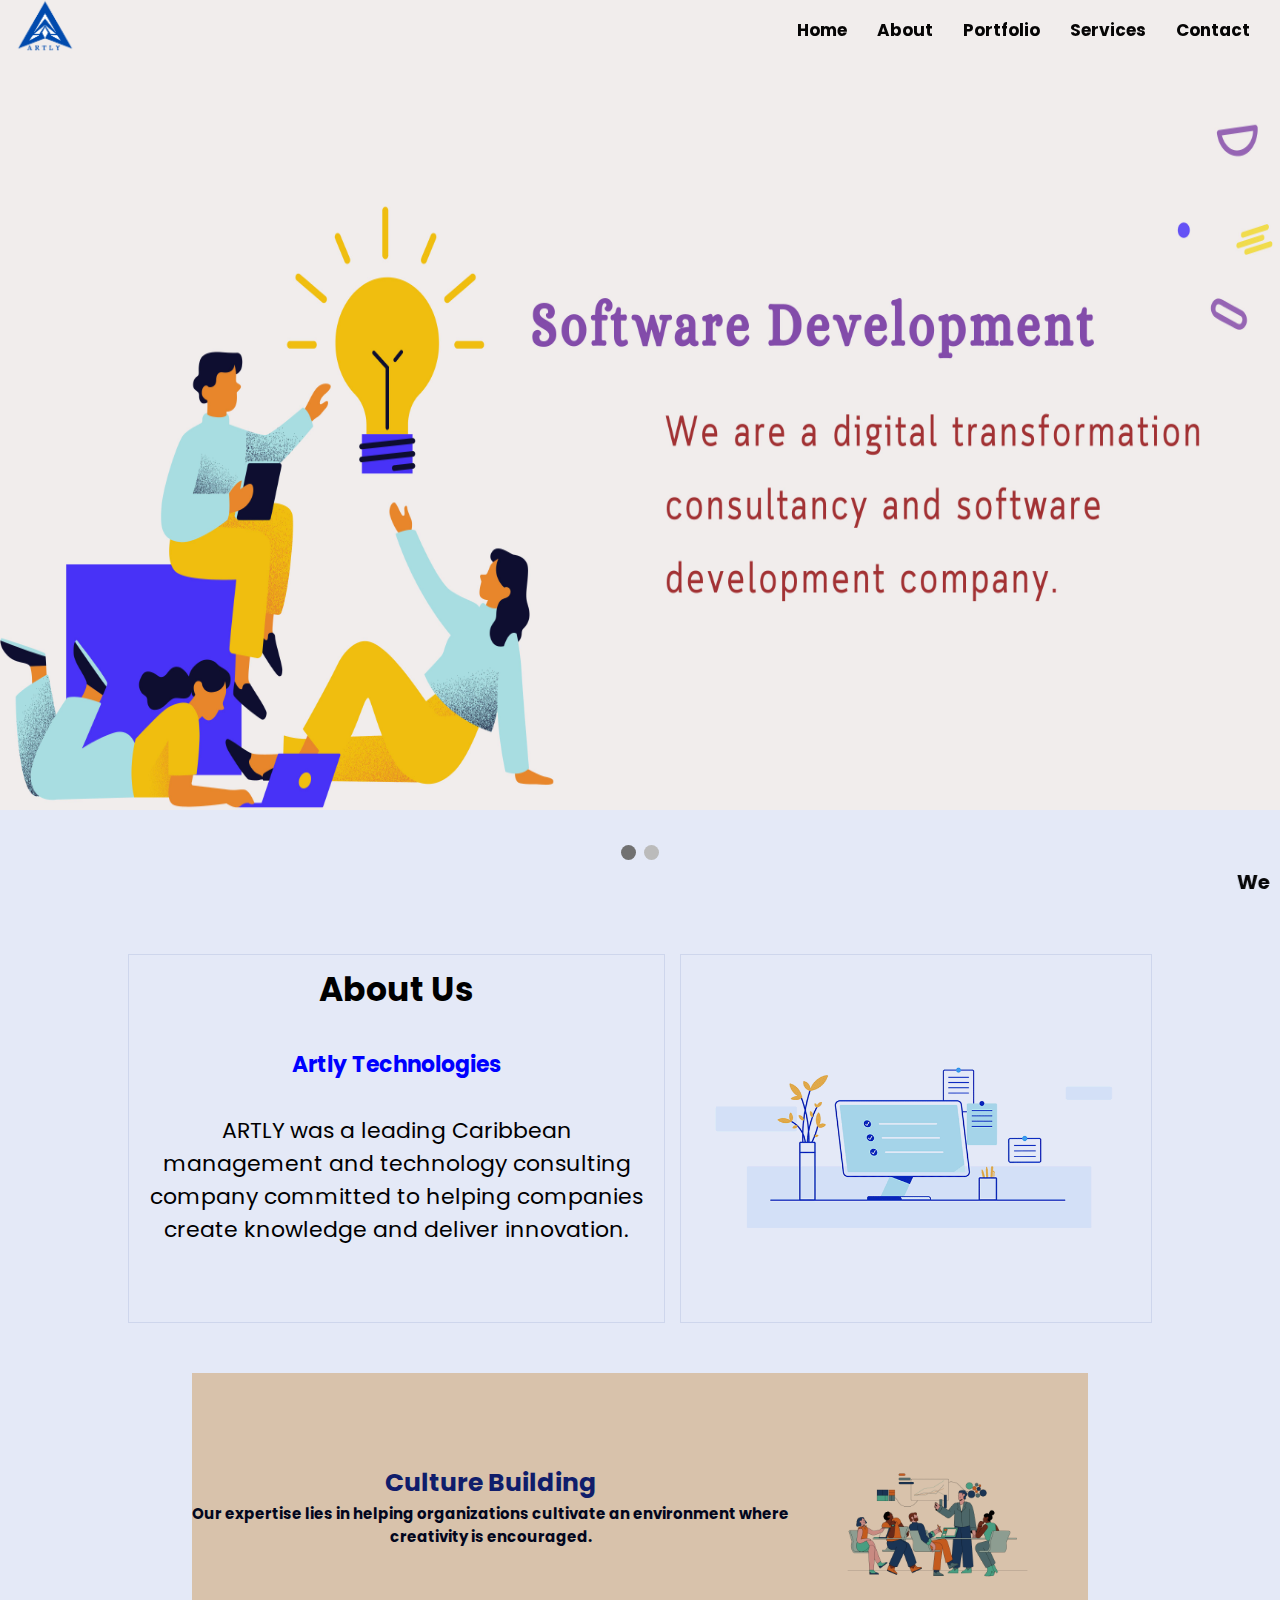
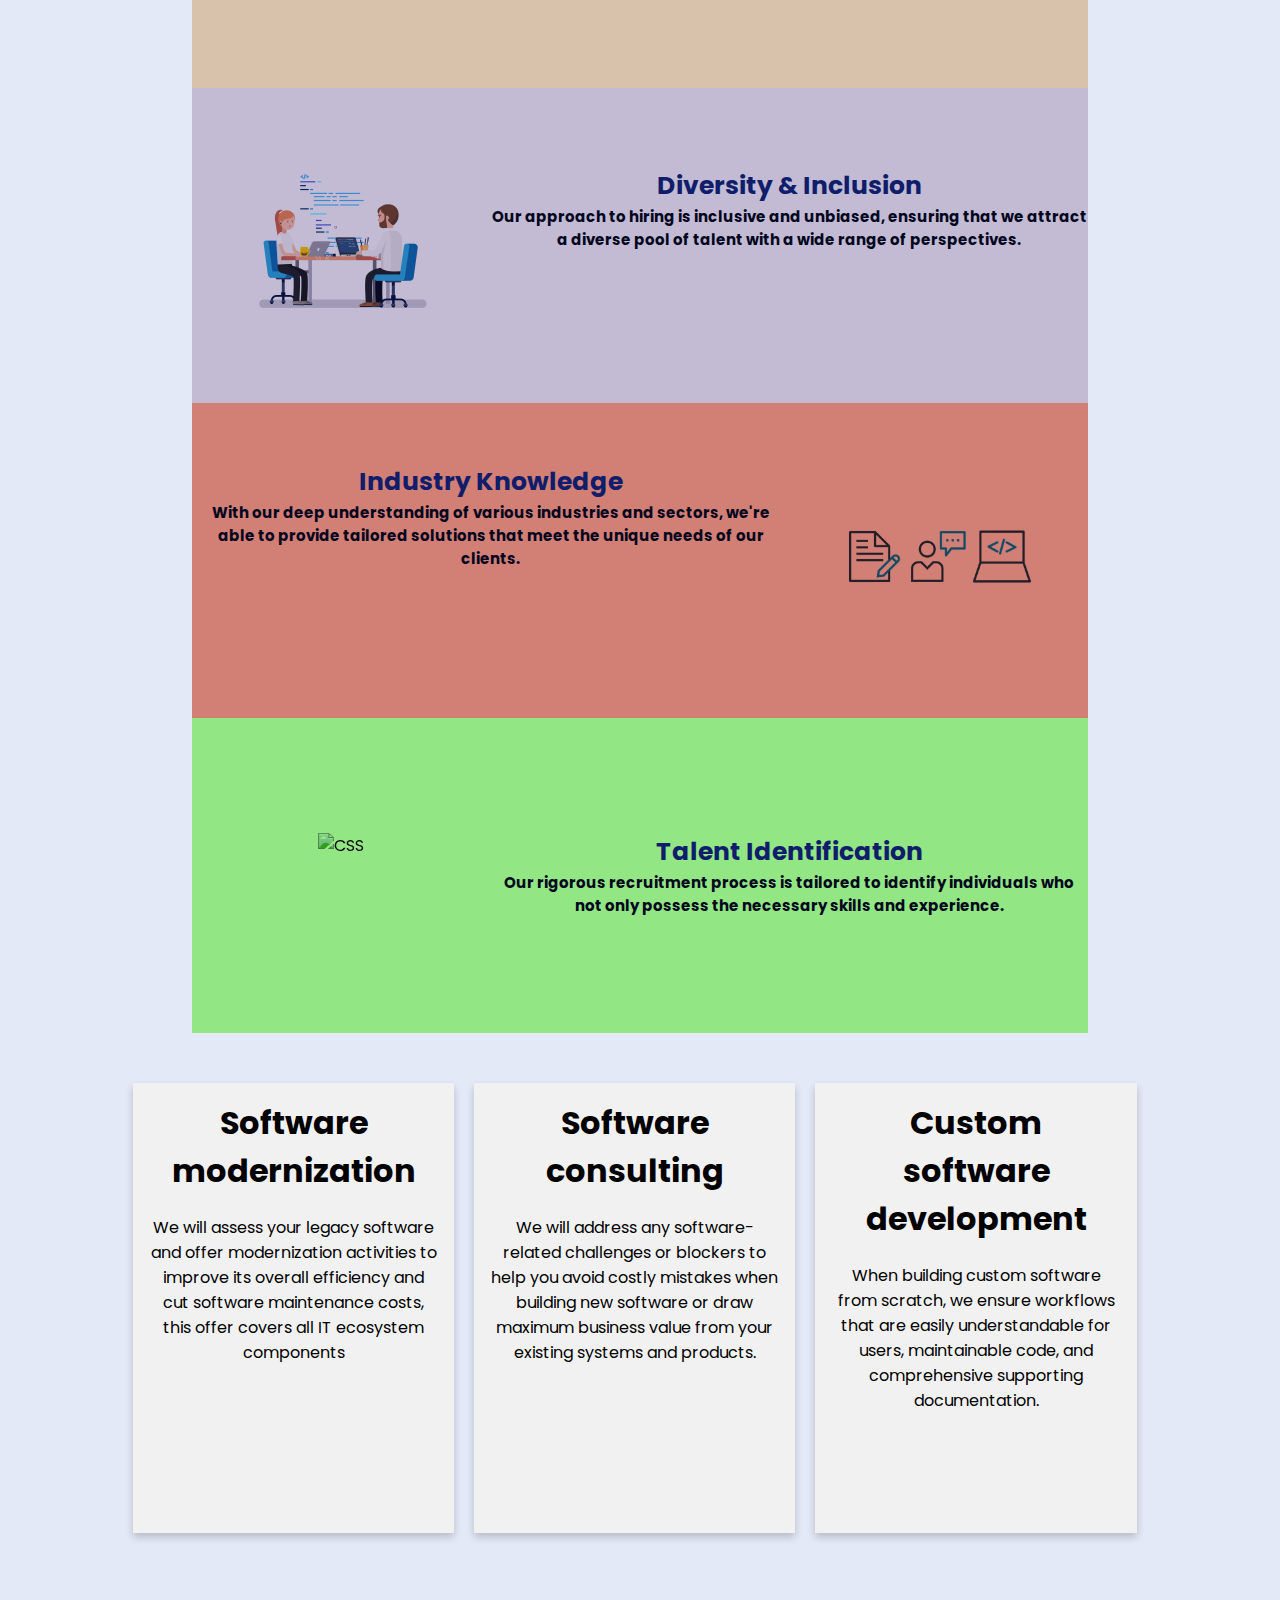
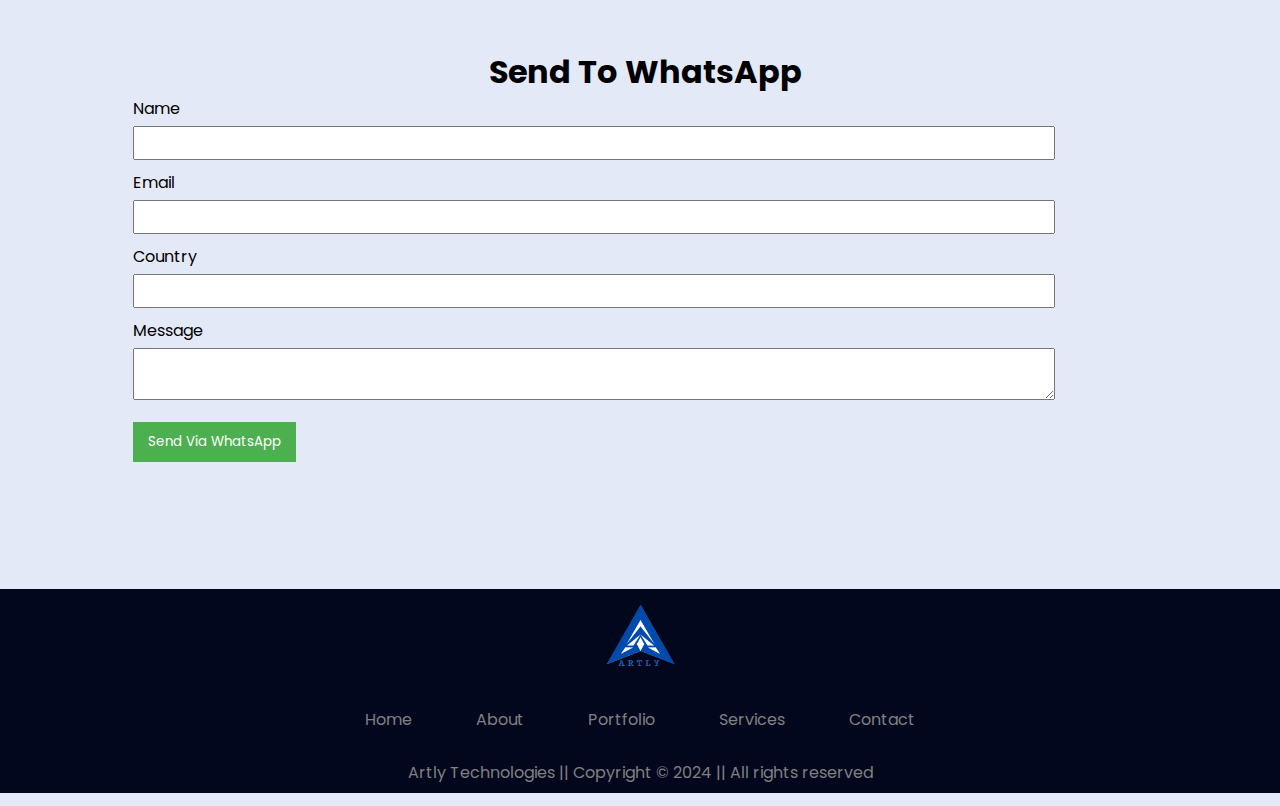
==== Home/index.html @ 19d80df2 "Feb 9, 2025, 7:00 PM" ====
<!DOCTYPE html>
<html lang="en">
<head>
  <meta charset="UTF-8">
  <meta http-equiv="X-UA-Compatible" content="IE=edge">
  <meta name="viewport" content="width=device-width, initial-scale=1.0">
  <script src="https://cdnjs.cloudflare.com/ajax/libs/jquery/3.5.1/jquery.min.js"></script>
  <link rel="stylesheet" href="https://cdnjs.cloudflare.com/ajax/libs/font-awesome/6.4.0/css/all.min.css"
    integrity="sha512-iecdLmaskl7CVkqkXNQ/ZH/XLlvWZOJyj7Yy7tcenmpD1ypASozpmT/E0iPtmFIB46ZmdtAc9eNBvH0H/ZpiBw=="
    crossorigin="anonymous" referrerpolicy="no-referrer" />
  <!-- ===== CSS ===== -->
  <link rel="stylesheet" href="style.css">
  <!-- ===== icons CSS ===== -->
  <link rel="stylesheet" href="https://cdnjs.cloudflare.com/ajax/libs/font-awesome/6.5.2/css/all.min.css"
    integrity="sha512-SnH5WK+bZxgPHs44uWIX+LLJAJ9/2PkPKZ5QiAj6Ta86w+fsb2TkcmfRyVX3pBnMFcV7oQPJkl9QevSCWr3W6A=="
    crossorigin="anonymous" referrerpolicy="no-referrer" />
  <title>Artly Technologies Private Limited</title>
</head>

<body>
  <div class="scroll-up-btn">
    <i class="fa-solid fa-angle-up"></i>
  </div>
  <!--==========Navbar==========-->
  <nav>
    <div class="nav-bar" id="myHeader">
      <i class='fa-solid fa-bars sidebarOpen'></i>
      <span class="logo navLogo"><a href="#"><img class="logoimg" src="ARTLY without bg.png" alt="logo"></a></span>
      <div class="menu">
        <div class="logo-toggle">
          <span class="logo"><a href="#">Artly Technologies</a></span>
          <i class='fa-solid fa-xmark siderbarClose'></i>
        </div>
        <ul class="nav-links">
          <li><a href="index.html"><b>Home</b></a></li>
          <li><a href="/About/index.html"><b>About</b></a></li>
          <li><a href="/Portfolio/index.html"><b>Portfolio</b></a></li>
          <li><a href="/Service/index.html"><b>Services</b></a></li>
          <li><a href="/Contact/contact.html"><b>Contact</b></a></li>
        </ul>
      </div>
    </div>
  </nav>


  <div class="content">
    <div class="slideshow-container">
      <div class="mySlides fade">
        <img src="1.jpg" style="width:100%; height: 90vh;">
      </div>
      <div class="mySlides fade">
        <img src="2.jpg" style="width:100%; height: 90vh;">
      </div>
    </div>
    <br>
    <div style="text-align:center">
      <span class="dot"></span>
      <span class="dot"></span>
    </div>




    <marquee scrollamount="5" style="font-size: 20px; word-spacing: 10px; color: rgb(6, 6, 7);"><b>We
        deal with the aspects of
        professional Information Technology Consulting</b></marquee>



    <!--=========About=========-->

    <main>


      <section>
        <div class="flex-container">

          <div class="flex-item-right">
            <h2>About Us</h2><br/>
            <h4 style="color: blue;"> Artly Technologies </h4><br/>
            <p>
              ARTLY was a leading Caribbean management and technology consulting company committed to helping companies
              create knowledge and deliver innovation.
            </p>
          </div>

          <div class="flex-item-left">
            <img src="portfolio.gif" alt="gif" class="gif">
          </div>
        </div>
      </section>


      <!--============ZigZag   Portfolio============-->


      <div style="margin-left: 15%; margin-right: 15%;">
        <div class="content1-container1" id="a">
          <div class="col1-container1">
            <div class="column1-one1">
              <h1 class="xl-font">Culture Building</h1>
              <h1 class="l-font">Our expertise lies in helping organizations cultivate an environment where creativity
                is
                encouraged.</h1>
            </div>
            <div class="column1-two1">
              <img src="gif01.gif" style="width: 250px; mix-blend-mode: multiply;">
            </div>
          </div>
        </div>
        <div class="content1-container1" id="b">
          <div class="col1-container1">
            <div class="column1-two1">
              <img src="gif02.gif" alt="CSS" style="width: 200px; mix-blend-mode: multiply;">
            </div>
            <div class="column1-one1">
              <h1 class="xl-font">Diversity & Inclusion</h1>
              <h1 class="l-font">Our approach to hiring is inclusive and unbiased, ensuring that we attract a diverse
                pool
                of talent with a
                wide range of perspectives.</h1>
            </div>
          </div>
        </div>
        <div class="content1-container1" id="c">
          <div class="col1-container1">
            <div class="column1-one1">
              <h1 class="xl-font">Industry Knowledge</h1>
              <h1 class="l-font">With our deep understanding of various industries and sectors, we're able to provide
                tailored solutions
                that meet the unique needs of our clients.</h1>
            </div>
            <div class="column1-two1">
              <img src="gif03.gif" style="width: 250px; mix-blend-mode: multiply;">
            </div>
          </div>
        </div>
        <div class="content1-container1" id="d">
          <div class="col1-container1">
            <div class="column1-two1">
              <img src="gif04.gif" alt="CSS" style="width: 200px; mix-blend-mode: multiply;">
            </div>
            <div class="column1-one1">
              <h1 class="xl-font">Talent Identification</h1>
              <h1 class="l-font">Our rigorous recruitment process is tailored to identify individuals who not only
                possess
                the necessary
                skills and experience.</h1>
            </div>
          </div>
        </div>
      </div>






      <!--==========Services==========-->

      <section>
        <div class="row2">
          <div class="column2">
            <div class="card2" id="card1">
              <i class="fa-brands fa-uncharted"
                style="font-size:68px;color: blueviolet; margin-top: 20px; margin-bottom: 20px;"></i>
              <h1 style="margin-bottom: 20px;">Software<br /> modernization</h1>
              <p>We will assess your legacy software and offer modernization activities to improve its overall
                efficiency
                and cut software maintenance costs, this offer covers all IT ecosystem components</p>
            </div>
          </div>
          <div class="column2">
            <div class="card2" id="card2">
              <i class="fa-solid fa-desktop"
                style="font-size:68px;color: blueviolet; margin-top: 20px; margin-bottom: 20px;"></i>
              <h1 style="margin-bottom: 20px;">Software<br />consulting</h1>
              <p>We will address any software-related challenges or blockers to help you avoid costly mistakes when
                building
                new software or draw maximum business value from your existing systems and products.</p>
            </div>
          </div>
          <div class="column2">
            <div class="card2" id="card3">
              <i class="fa-solid fa-globe"
                style="font-size:68px;color: blueviolet; margin-top: 20px; margin-bottom: 20px;"></i>
              <h1 style="margin-bottom: 20px;">Custom <br />software<br /> development</h1>
              <p>When building custom software from scratch, we ensure workflows that are easily understandable for
                users,
                maintainable code, and comprehensive supporting documentation.</p>
            </div>
          </div>
        </div>
      </section>




      <!--==========Contact==========-->
      <section>
        <form>
          <h1>Send To WhatsApp</h1>
          <label for="">Name</label>
          <input type="text" class="name">

          <label for="">Email</label>
          <input type="text" class="email">

          <label for="">Country</label>
          <input type="text" class="country">

          <label for="">Message</label>
          <textarea class="message"></textarea>
          <button type="button" onclick="sendwhatsapp();">Send Via WhatsApp</button>
        </form>
      </section>


    </main>
    <!--==========Footer==========-->
    <br /><br />

 

    <footer>
      <div class="footer">
        <div class="row">
          <a href="#"><img src="ARTLY without bg.png"></a>
        </div>
        <div class="row">
          <ul>
            <li><a href="index.html">Home</a></li>
            <li><a href="/About/index.html">About</a></li>
            <li><a href="/Portfolio/index.html">Portfolio</a></li>
            <li><a href="/Service/index.html">Services</a></li>
            <li><a href="/Contact/contact.html">Contact</a></li>
          </ul>
        </div>
        <div class="row">
          Artly Technologies || Copyright © 2024 || All rights reserved
        </div>
      </div>
    </footer>

  </div>










  <script src="script.js"></script>

  <script>
    const body = document.querySelector("body"),
      nav = document.querySelector("nav"),
      sidebarOpen = document.querySelector(".sidebarOpen"),
      siderbarClose = document.querySelector(".siderbarClose");


    //   js code to toggle sidebar
    sidebarOpen.addEventListener("click", () => {
      nav.classList.add("active");
    });

    body.addEventListener("click", e => {
      let clickedElm = e.target;

      if (!clickedElm.classList.contains("sidebarOpen") && !clickedElm.classList.contains("menu")) {
        nav.classList.remove("active");
      }
    });
  </script>










  <script>
    let slideIndex = 0;
    showSlides();

    function showSlides() {
      let i;
      let slides = document.getElementsByClassName("mySlides");
      let dots = document.getElementsByClassName("dot");
      for (i = 0; i < slides.length; i++) {
        slides[i].style.display = "none";
      }
      slideIndex++;
      if (slideIndex > slides.length) { slideIndex = 1 }
      for (i = 0; i < dots.length; i++) {
        dots[i].className = dots[i].className.replace(" active", "");
      }
      slides[slideIndex - 1].style.display = "block";
      dots[slideIndex - 1].className += " active";
      setTimeout(showSlides, 5000); // Change image every 2 seconds
    }
  </script>











  <script>
    window.onscroll = function () { myFunction() };

    var header = document.getElementById("myHeader");
    var sticky = header.offsetTop;

    function myFunction() {
      if (window.pageYOffset > sticky) {
        header.classList.add("sticky");
      } else {
        header.classList.remove("sticky");
      }
    }
  </script>









  <script>
    function sendwhatsapp() {
      var phonenumber = "+918838877002";

      var name = document.querySelector(".name").value;
      var email = document.querySelector(".email").value;
      var country = document.querySelector(".country").value;
      var message = document.querySelector(".message").value;

      var url = "https://wa.me/" + phonenumber + "?text="
        + "*Name :* " + name + "%0a"
        + "*Email :* " + email + "%0a"
        + "*Country:* " + country + "%0a"
        + "*Message :* " + message + "%0a%0a"
        + "This is an example of send HTML form data to WhatsApp";

      window.open(url, '_blank').focus();
    }
  </script>




</body>
</html>
---- Home/style.css ----
/* ===== Google Font Import - Poppins ===== */
@import url('https://fonts.googleapis.com/css2?family=Poppins:wght@300;400;500;600&display=swap');

* {
  margin: 0;
  padding: 0;
  box-sizing: border-box;
  font-family: 'Poppins', sans-serif;
  transition: all 0.4s ease;

}


/* ===== Colours ===== */
:root {
  --body-color: #E4E9F7;
  --nav-color: #E2E3E4;
  --side-nav: #98a3c2;
  --text-color: #060505;
  --search-bar: #F2F2F2;
  --search-text: #010718;
}

body {
  background-color: var(--body-color);
  max-width: 100%;
  overflow-x: hidden;
}



.scroll-up-btn {
  position: fixed;
  height: 45px;
  width: 42px;
  background: crimson;
  right: 30px;
  bottom: 10px;
  text-align: center;
  line-height: 45px;
  color: white;
  z-index: 9999;
  font-size: 30px;
  border-radius: 6px;
  cursor: pointer;
  opacity: 0;
  pointer-events: none;
  transition: all 0.3s ease;
}

.scroll-up-btn.show {
  bottom: 30px;
  opacity: 1;
  pointer-events: auto;
}

html {
  scroll-behavior: smooth;
}

nav {
  position: fixed;
  top: 0;
  left: 0;
  height: 60px;
  width: 100%;
  z-index: 100;
}

nav .nav-bar {
  position: relative;
  height: 100%;
  width: 100%;
  margin: 0 auto;
  padding: 0 15px;
  display: flex;
  align-items: center;
  justify-content: space-between;
}

nav .nav-bar .sidebarOpen {
  color: var(--text-color);
  font-size: 25px;
  padding: 5px;
  cursor: pointer;
  display: none;
}

nav .nav-bar .logo a {
  font-size: 25px;
  color: var(--text-color);
  text-decoration: none;
}

.menu .logo-toggle {
  display: none;
}

.nav-bar .nav-links {
  display: flex;
  align-items: center;
}

.nav-bar .nav-links li {
  margin: 0 5px;
  list-style: none;
}

.nav-links li a {
  position: relative;
  font-size: 17px;
  font-weight: 400;
  color: var(--text-color);
  text-decoration: none;
  padding: 10px;
}

.nav-links li a:hover{
  color: blue;
}

.nav-links li a::before {
  content: '';
  position: absolute;
  left: 50%;
  bottom: 0;
  transform: translateX(-50%);
  height: 6px;
  width: 6px;
  border-radius: 50%;
  background-color: var(--text-color);
  opacity: 0;
  transition: all 0.3s ease;
}

.nav-links li:hover a::before {
  opacity: 1;
}

section {
  padding: 50px 0;
  margin-top: auto;
  margin-left: 10%;
  margin-right: 10%;
}

.logoimg {
  width: 60px;
}




.sticky {
  background: #c5bebe;
  position: fixed;
  width: 100%;
}

.sticky + .content {
  padding-top: 102px;
}

/*
.content{
  margin-top: 102px;
}
*/








































/* Slideshow container */
.slideshow-container {
  width: 100%;
  position: relative;
  margin: auto;
}

/* Caption text */
.text {
  color: #0b0a0a;
  font-size: 25px;
  position: absolute;
  bottom: 288px;
  width: 100%;
  text-align: center;
}


/* The dots/bullets/indicators */
.dot {
  height: 15px;
  width: 15px;
  margin: 0 2px;
  background-color: #bbb;
  border-radius: 50%;
  display: inline-block;
  transition: background-color 0.6s ease;
}

.active {
  background-color: #717171;
}

/* Fading animation */
.fade {
  animation-name: fade;
  animation-duration: 1.5s;
}

@keyframes fade {
  from {opacity: .4} 
  to {opacity: 1}
}

/* On smaller screens, decrease text size */
@media only screen and (max-width: 300px) {
  .text {font-size: 14px}
}



/*About*/

.flex-container {
  display: flex;
  flex-direction: row;
  font-size: 22px;
  text-align: center;
  gap: 15px;
}

.flex-item-left {
  border: 1px solid  #ced6ec;
  background-color:  #E4E9F7;
  padding: 10px;
  flex: 35%;
}

.flex-item-right {
  border: 1px solid  #ced6ec;
  background-color: #E4E9F7;
  padding: 10px;
  flex: 65%;
}

.gif{
  mix-blend-mode: multiply;
  align-content: center;
  align-items: center;
  width: 450px;
}
@media (max-width: 1100px) {
  .flex-container {
    flex-direction: column;
  }
}
@media (max-width: 600px) {
.gif{
  mix-blend-mode: multiply;
  align-content: center;
  align-items: center;
  width: 250px;
}
}









































/*----=========ZigZag=========----*/
.content1-container1 {
  text-align: center;
  align-items: center;
  align-content: center;
  height: 35vh;
}
.col1-container1:after {
  content: "";
  display: table;
  clear: both;
}
.column1-one1 {
  float: left;
  width: 66.66666%;
}
.column1-two1 {
  float: left;
  width: 33.33333%;
}
.l-font {
  font-size: 15px;
  color: #03071e;
}
.xl-font {
  font-size: 25px;
  color: #101d6b;
}
#a{
  background-color: #d8c2ab;
}
#b{
  background-color: #c2bbd3;
}
#c{
  background-color:  #d27f76;
}
#d{
  background-color: #92e684;
}
@media screen and (max-width: 1050px) {
  .column1-one1,
  .column1-two1 {
      width: 100%;
      text-align: center;
  }
  .content1-container1 {
    text-align: center;
    align-items: center;
    align-content: center;
    height: 45vh;
  }
}
@media screen and (max-width: 600px) {
  .column1-one1,
  .column1-two1 {
      width: 100%;
      text-align: center;
  }
  .content1-container1 {
    text-align: center;
    align-items: center;
    align-content: center;
    height: 95vh;
  }
}



















.column2 {
  float: left;
  width: 33%;
  padding: 0 10px;
  align-items: center;
  align-content: center;
}


.card2 {
  box-shadow: 0 4px 8px 0 rgba(0, 0, 0, 0.2);
  padding: 16px;
  text-align: center;
  font-size: medium;
  background-color: #f1f1f1;
  height:450px;
}
.card2:hover {
  box-shadow: 0 4px 8px 0 rgba(0, 0, 0, 0.2);
  padding: 11px;
  text-align: center;
  word-spacing: 20px;
  height:550px;
}
#card1{
  background-color: #f1f1f1 ;
}
#card1:hover{
  background-color: rgb(182, 163, 240);
}
#card2{
  background-color: #f1f1f1 ;
}
#card2:hover{
  background-color: rgb(228, 148, 43);
}
#card3{
  background-color: #f1f1f1 ;
}
#card3:hover{
  background-color: rgb(161, 163, 164);
}
.row2 {margin: 0 -5px;}

.row2:after {
  content: "";
  display: table;
  clear: both;
}


@media screen and (max-width: 1000px) {
  .column2 {
    width: 100%;
    display: block;
    margin-bottom: 20px;
    
  }
  .column2:hover {
  float: left;
  width: 100%;
  padding: 0 10px;
}

.card2 {
  box-shadow: 0 4px 8px 0 rgba(0, 0, 0, 0.2);
  padding: 11px;
  text-align: center;
  background-color: #f1f1f1;
  height:370px;
}
.card2:hover {
  box-shadow: 0 4px 8px 0 rgba(0, 0, 0, 0.2);
  padding: 11px;
  text-align: center;
  word-spacing: 20px;
  background-color: #f1f1f1;
  height:450px;
}

}
@media screen and (max-width: 600px) {
  .column2 {
    width: 100%;
    display: block;
    margin-bottom: 20px;
    
  }
  .column2:hover {
  float: left;
  width: 100%;
  padding: 0 10px;
}

.card2 {
  box-shadow: 0 4px 8px 0 rgba(0, 0, 0, 0.2);
  padding: 11px;
  text-align: center;
  background-color: #f1f1f1;
  height:400px;
}
.card2:hover {
  box-shadow: 0 4px 8px 0 rgba(0, 0, 0, 0.2);
  padding: 11px;
  text-align: center;
  word-spacing: 20px;
  background-color: #f1f1f1;
  height:450px;
}

}
























form{
  margin: 15px 5px;
  width: 100%;
  font-size: 16px;
}
form h1{
  text-align: center;
}
form label{
  display: block;
  margin-bottom: 5px;
}
form input, form textarea{
  width: 90%;
  padding: 5px;
  margin-bottom: 10px;
  box-sizing: border-box;
  resize: vertical;
}
form button{
  background: #4CAF50;
  color: white;
  padding: 10px 15px;
  margin-top: 5px;
  border: none;
  cursor: pointer;
}
form button:hover{
  background: green;
}




















footer{
  background-color: #03071e;
}

.footer{
  text-align:center;
  bottom: 0;
}
  
  .footer .row{
  width:100%;
  margin:1% 0%;
  padding:0.6% 0%;
  color:gray;
  font-size:1em;
  }
  
  .footer .row a{
  text-decoration:none;
  color:gray;
  transition:0.5s;
  }
  
  .footer .row a:hover{
  color:#fff;
  }
  
  .footer .row ul{
  width:100%;
  }
  
  .footer .row ul li{
  display:inline-block;
  margin:0px 30px;
  }
  
  .footer .row a img{
    width: 75px;
  font-size:2em;
  margin:0% 1%;
  }
  
  @media (max-width:768px){
  .footer{
  text-align:center;
  padding:5%;
  }
  .footer .row ul li{
  display:block;
  margin:10px 0px;
  text-align:center;
  }
  .footer .row a img{
  margin:0% 3%;
  }
  }














@media screen and (max-width: 768px) {
  nav{width: 100%;}
  nav .nav-bar .sidebarOpen {
    width: 100%;
    display: block;
  }

  .menu {
    position: fixed;
    height: 100%;
    width: 320px;
    left: -100%;
    top: 0;
    padding: 20px;
    background-color: var(--side-nav);
    z-index: 100;
    transition: all 0.4s ease;
  }

  nav.active .menu {
    left: -0%;
  }

  nav.active .nav-bar .navLogo a {
    opacity: 0;
    transition: all 0.3s ease;
  }

  .menu .logo-toggle {
    display: block;
    width: 100%;
    display: flex;
    align-items: center;
    justify-content: space-between;
  }

  .logo-toggle .siderbarClose {
    color: var(--text-color);
    font-size: 24px;
    cursor: pointer;
  }

  .nav-bar .nav-links {
    flex-direction: column;
    padding-top: 30px;
  }

  .nav-links li a {
    display: block;
    margin-top: 20px;
  }
}









/*

@media screen and (max-width:768px) {
  nav .nav-bar .sidebarOpen{
    display: block;
}

.menu{
    position: fixed;
    height: 100%;
    width: 320px;
    left: -100%;
    top: 0;
    padding: 20px;
    background-color: var(--side-nav);
    z-index: 100;
    transition: all 0.4s ease;
}

nav.active .menu{
    left: -0%;
}

nav.active .nav-bar .navLogo a{
    opacity: 0;
    transition: all 0.3s ease;
}

.menu .logo-toggle{
    display: block;
    width: 100%;
    display: flex;
    align-items: center;
    justify-content: space-between;
}

.logo-toggle .siderbarClose{
    color: var(--text-color);
    font-size: 24px;
    cursor: pointer;
}

.nav-bar .nav-links{
    flex-direction: column;
    padding-top: 30px;
}

.nav-links li a{
    display: block;
    margin-top: 20px;
}
}


/*




  @media screen and (max-width: 790px) {
    #aboutUs img {
        width: 80%;
    }
  
    #aboutUs {
        grid-template-columns: 1fr;
        place-items: center;
    }
  }


  
  /* If you don't want the footer to be responsive, remove these media queries */
/*
  @media (max-width: 881px) {
  
    .footer-distributed{
      font: bold 14px sans-serif;
      height: 100vh;
    }
  
    .footer-distributed .footer-left,
    .footer-distributed .footer-center,
    .footer-distributed .footer-right{
      display: block;
      width: 100%;
      margin-bottom: 40px;
      text-align: center;
    }
  
    .footer-distributed .footer-center i{
      margin-left: 0;
    }

    .logofooter{
      width: 60px;
     }
  
  }







/* MEDIA QUERY*/

/*
@media screen and (max-width:480px) {
  section{
    padding: 20px 0;
    margin-top: 25px;
    margin-left: 5%;
    margin-right: 5%;
}

  
}

@media screen and (max-width:768px) {
  nav .nav-bar .sidebarOpen{
    display: block;
}

.menu{
    position: fixed;
    height: 100%;
    width: 320px;
    left: -100%;
    top: 0;
    padding: 20px;
    background-color: var(--side-nav);
    z-index: 100;
    transition: all 0.4s ease;
}

nav.active .menu{
    left: -0%;
}

nav.active .nav-bar .navLogo a{
    opacity: 0;
    transition: all 0.3s ease;
}

.menu .logo-toggle{
    display: block;
    width: 100%;
    display: flex;
    align-items: center;
    justify-content: space-between;
}

.logo-toggle .siderbarClose{
    color: var(--text-color);
    font-size: 24px;
    cursor: pointer;
}

.nav-bar .nav-links{
    flex-direction: column;
    padding-top: 30px;
}

.nav-links li a{
    display: block;
    margin-top: 20px;
}

.column {
  width: 100%;
  display: block;
  margin-bottom: 20px;
}

#background{
  align-content: center;  
}
#background h2{
  font-size: 25px;
  color: white;
  padding-left: 29px;
}
#background p{
  margin-left: 180px;
  word-spacing: 15px;
  font-size: 17px;
  color: rgb(241, 243, 239);
}
}

@media screen and (max-width:1024px) {
  
}

@media screen and (max-width:1230px) {
  .column {
    width: 100%;
    display: block;
    margin-bottom: 20px;
  }

  #background{
    align-content: center;  
  }

  #background h2{
    font-size: 35px;
    color: white;
    padding-left: 29px;
  }

  #background p{
    margin-left: 320px;
    word-spacing: 15px;
    font-size: 27px;
    color: rgb(241, 243, 239);
  }

}


*/
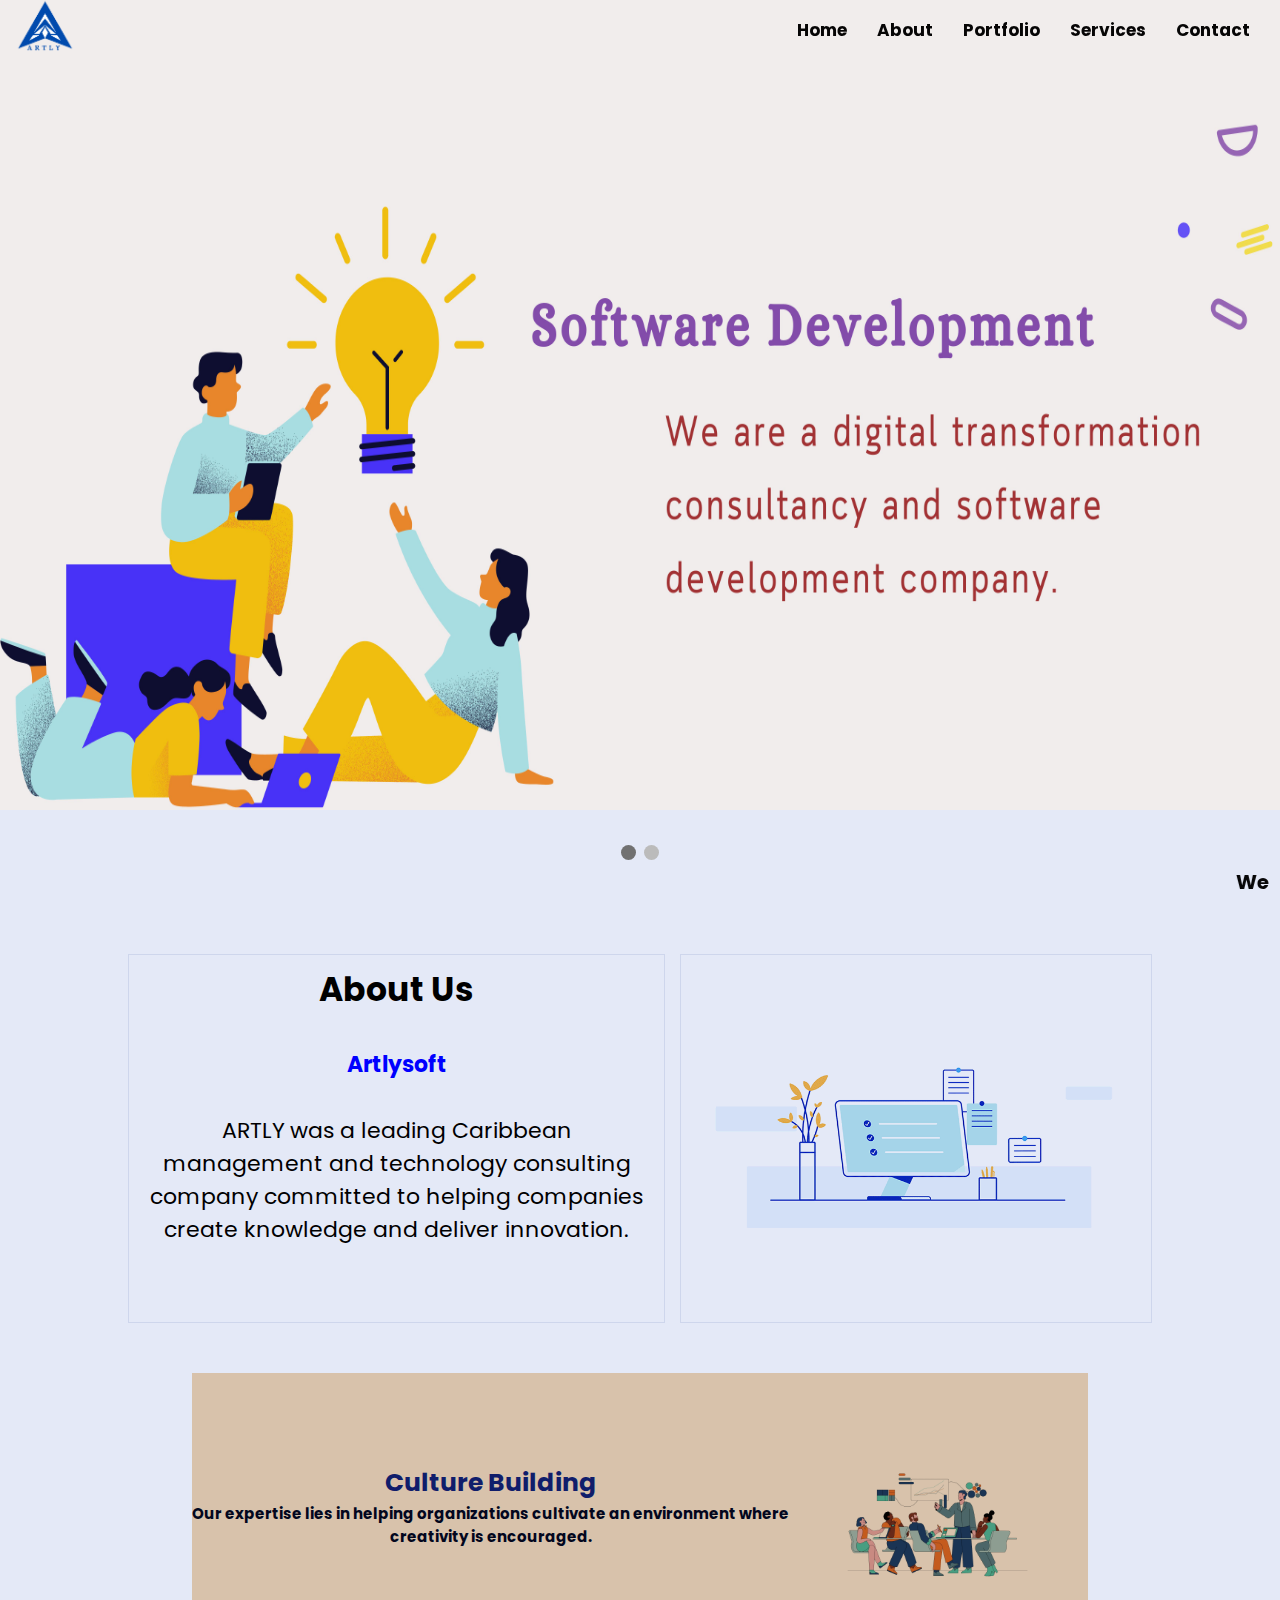
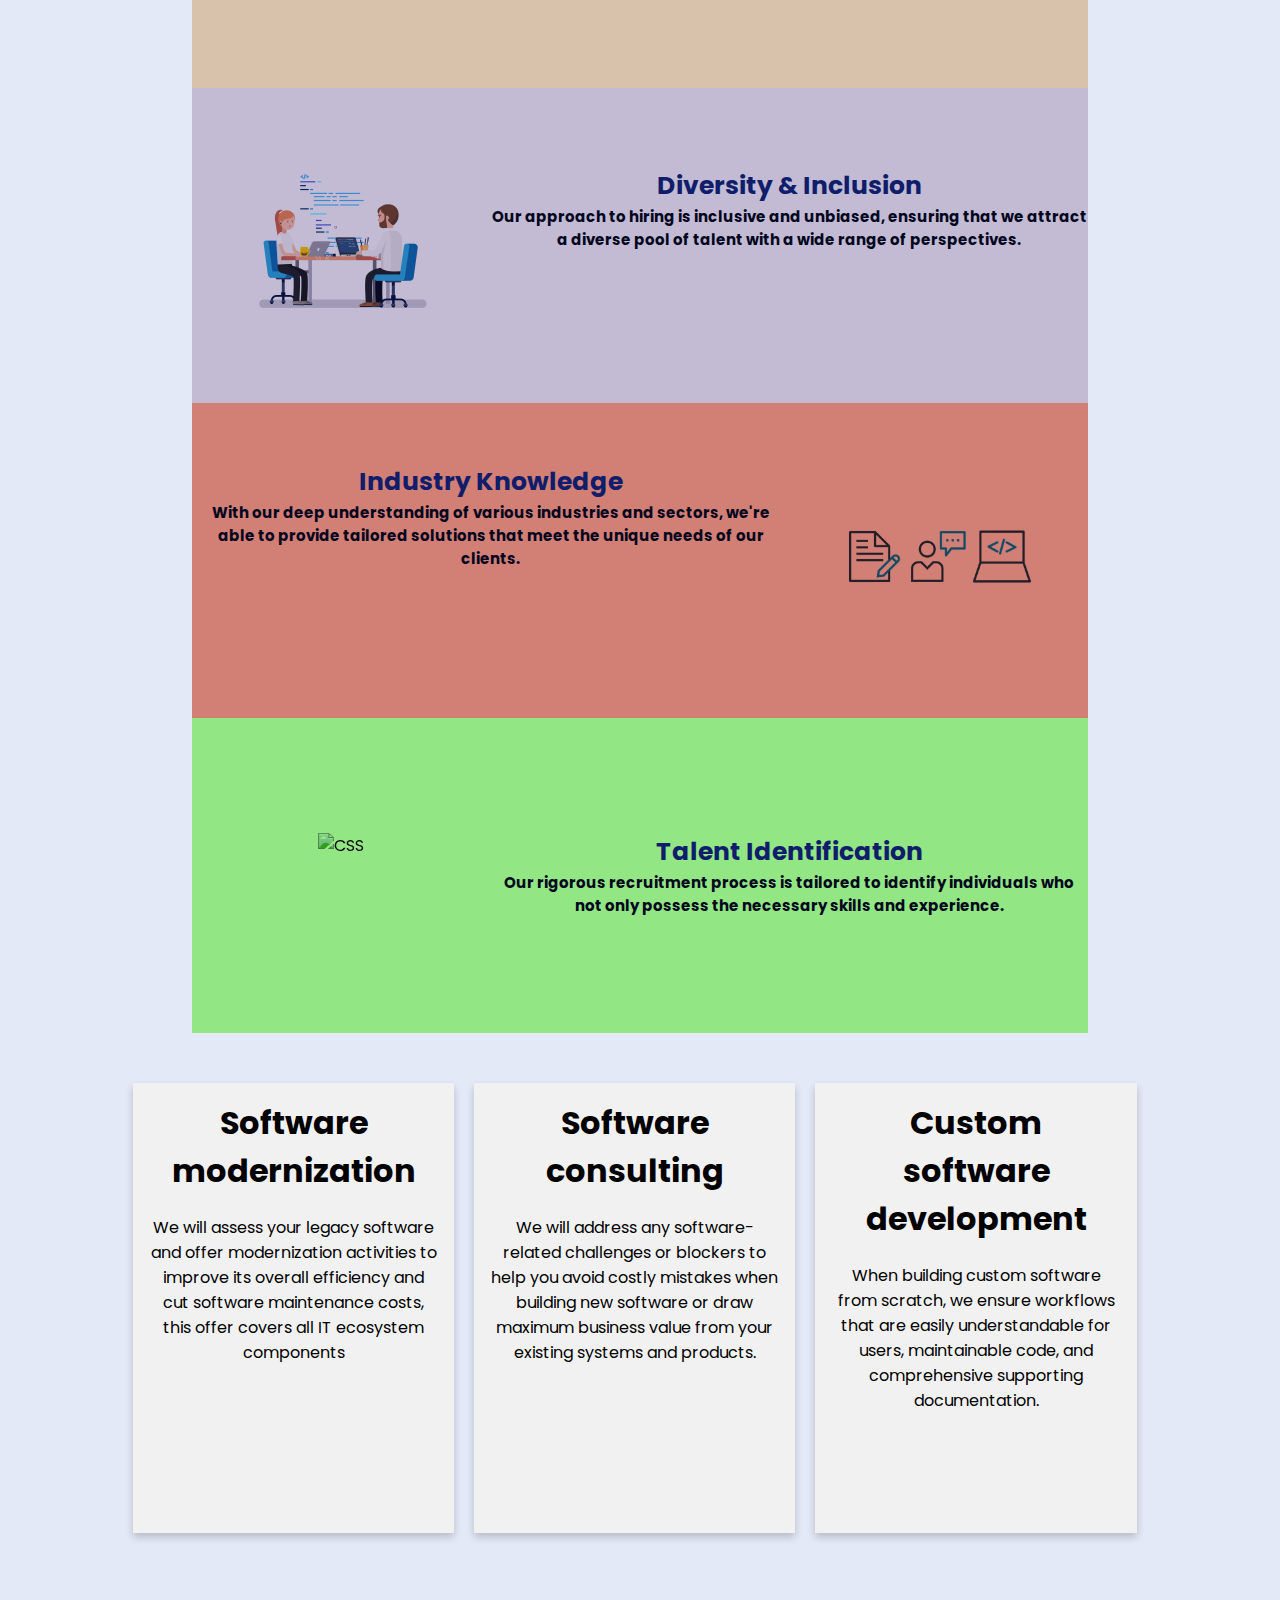
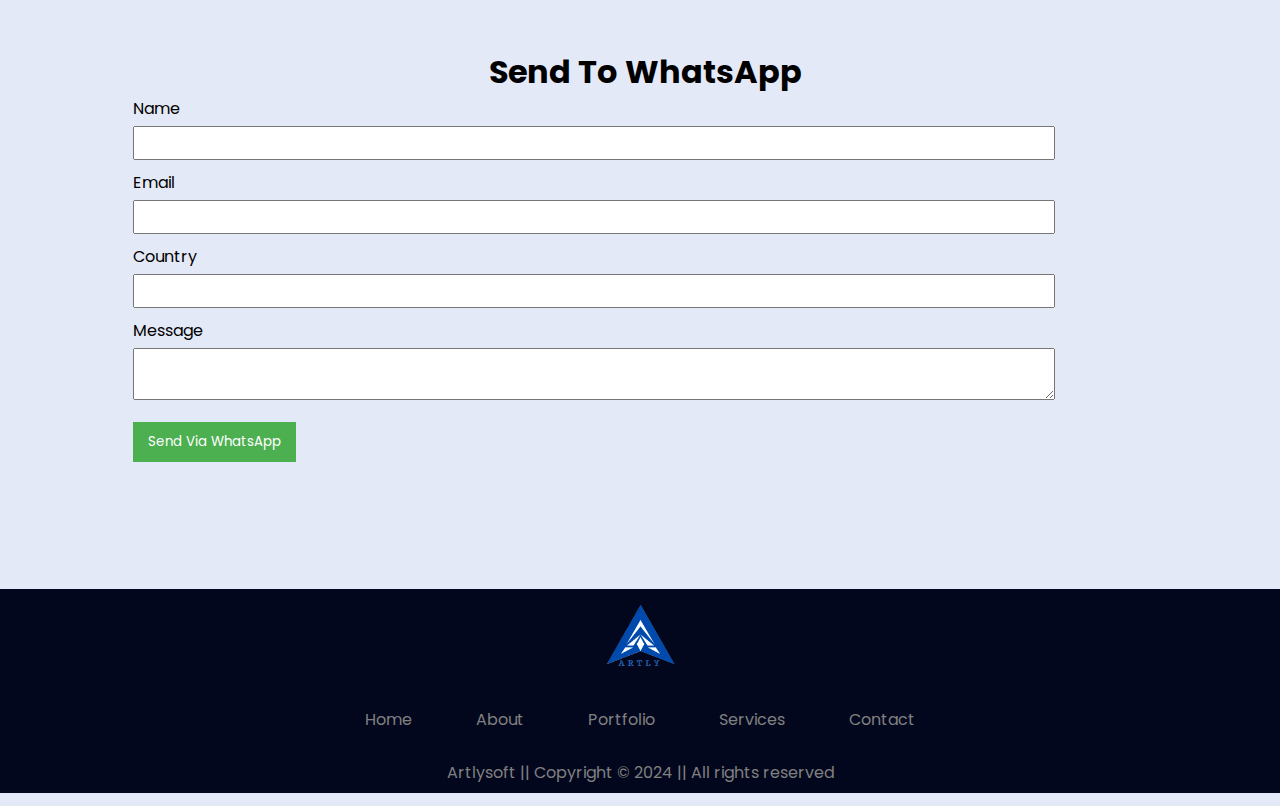
==== commit 54807b2c: "Feb 27, 2025, 4:16 PM" ====
--- a/Home/index.html
+++ b/Home/index.html
@@ -14,7 +14,7 @@
   <link rel="stylesheet" href="https://cdnjs.cloudflare.com/ajax/libs/font-awesome/6.5.2/css/all.min.css"
     integrity="sha512-SnH5WK+bZxgPHs44uWIX+LLJAJ9/2PkPKZ5QiAj6Ta86w+fsb2TkcmfRyVX3pBnMFcV7oQPJkl9QevSCWr3W6A=="
     crossorigin="anonymous" referrerpolicy="no-referrer" />
-  <title>Artly Technologies Private Limited</title>
+  <title>Artlysoft Private Limited</title>
 </head>
 
 <body>
@@ -28,7 +28,7 @@
       <span class="logo navLogo"><a href="#"><img class="logoimg" src="ARTLY without bg.png" alt="logo"></a></span>
       <div class="menu">
         <div class="logo-toggle">
-          <span class="logo"><a href="#">Artly Technologies</a></span>
+          <span class="logo"><a href="#">Artlysoft</a></span>
           <i class='fa-solid fa-xmark siderbarClose'></i>
         </div>
         <ul class="nav-links">
@@ -77,7 +77,7 @@
 
           <div class="flex-item-right">
             <h2>About Us</h2><br/>
-            <h4 style="color: blue;"> Artly Technologies </h4><br/>
+            <h4 style="color: blue;"> Artlysoft </h4><br/>
             <p>
               ARTLY was a leading Caribbean management and technology consulting company committed to helping companies
               create knowledge and deliver innovation.
@@ -237,7 +237,7 @@
           </ul>
         </div>
         <div class="row">
-          Artly Technologies || Copyright © 2024 || All rights reserved
+          Artlysoft || Copyright © 2024 || All rights reserved
         </div>
       </div>
     </footer>
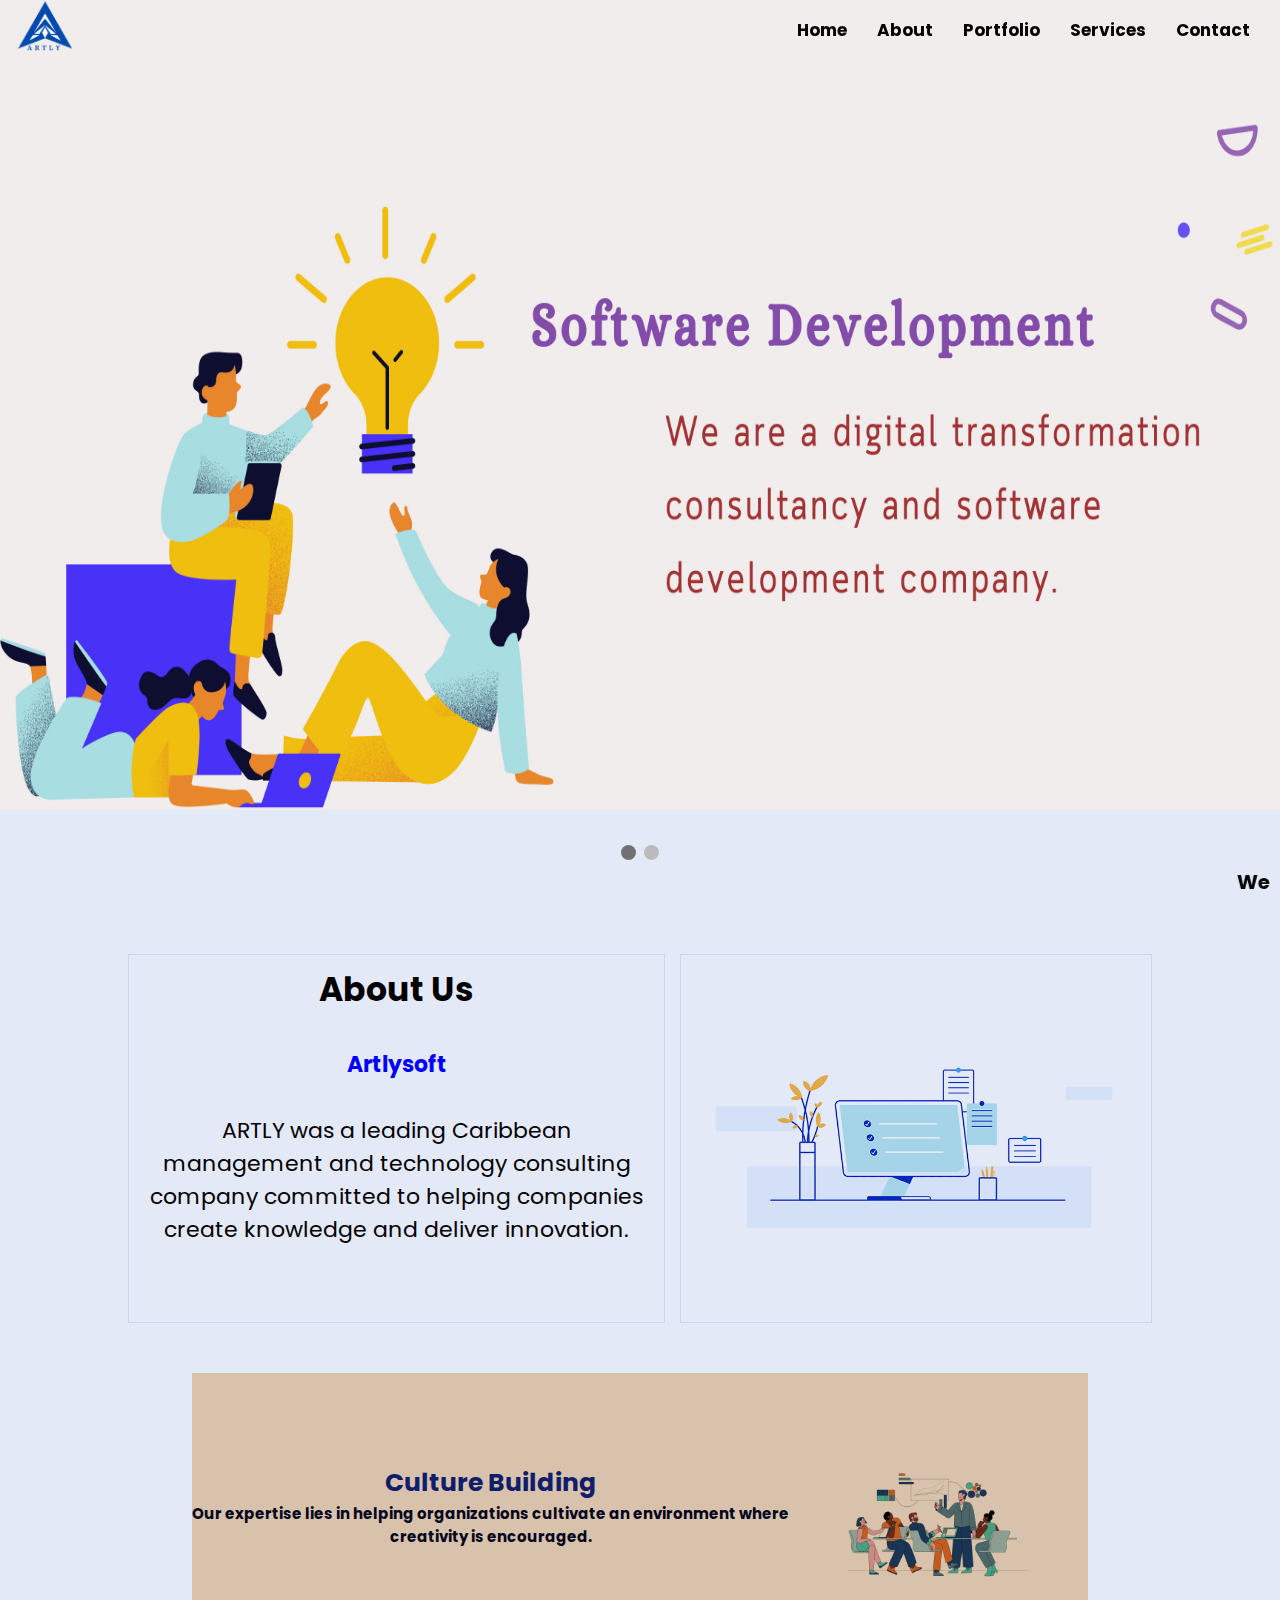
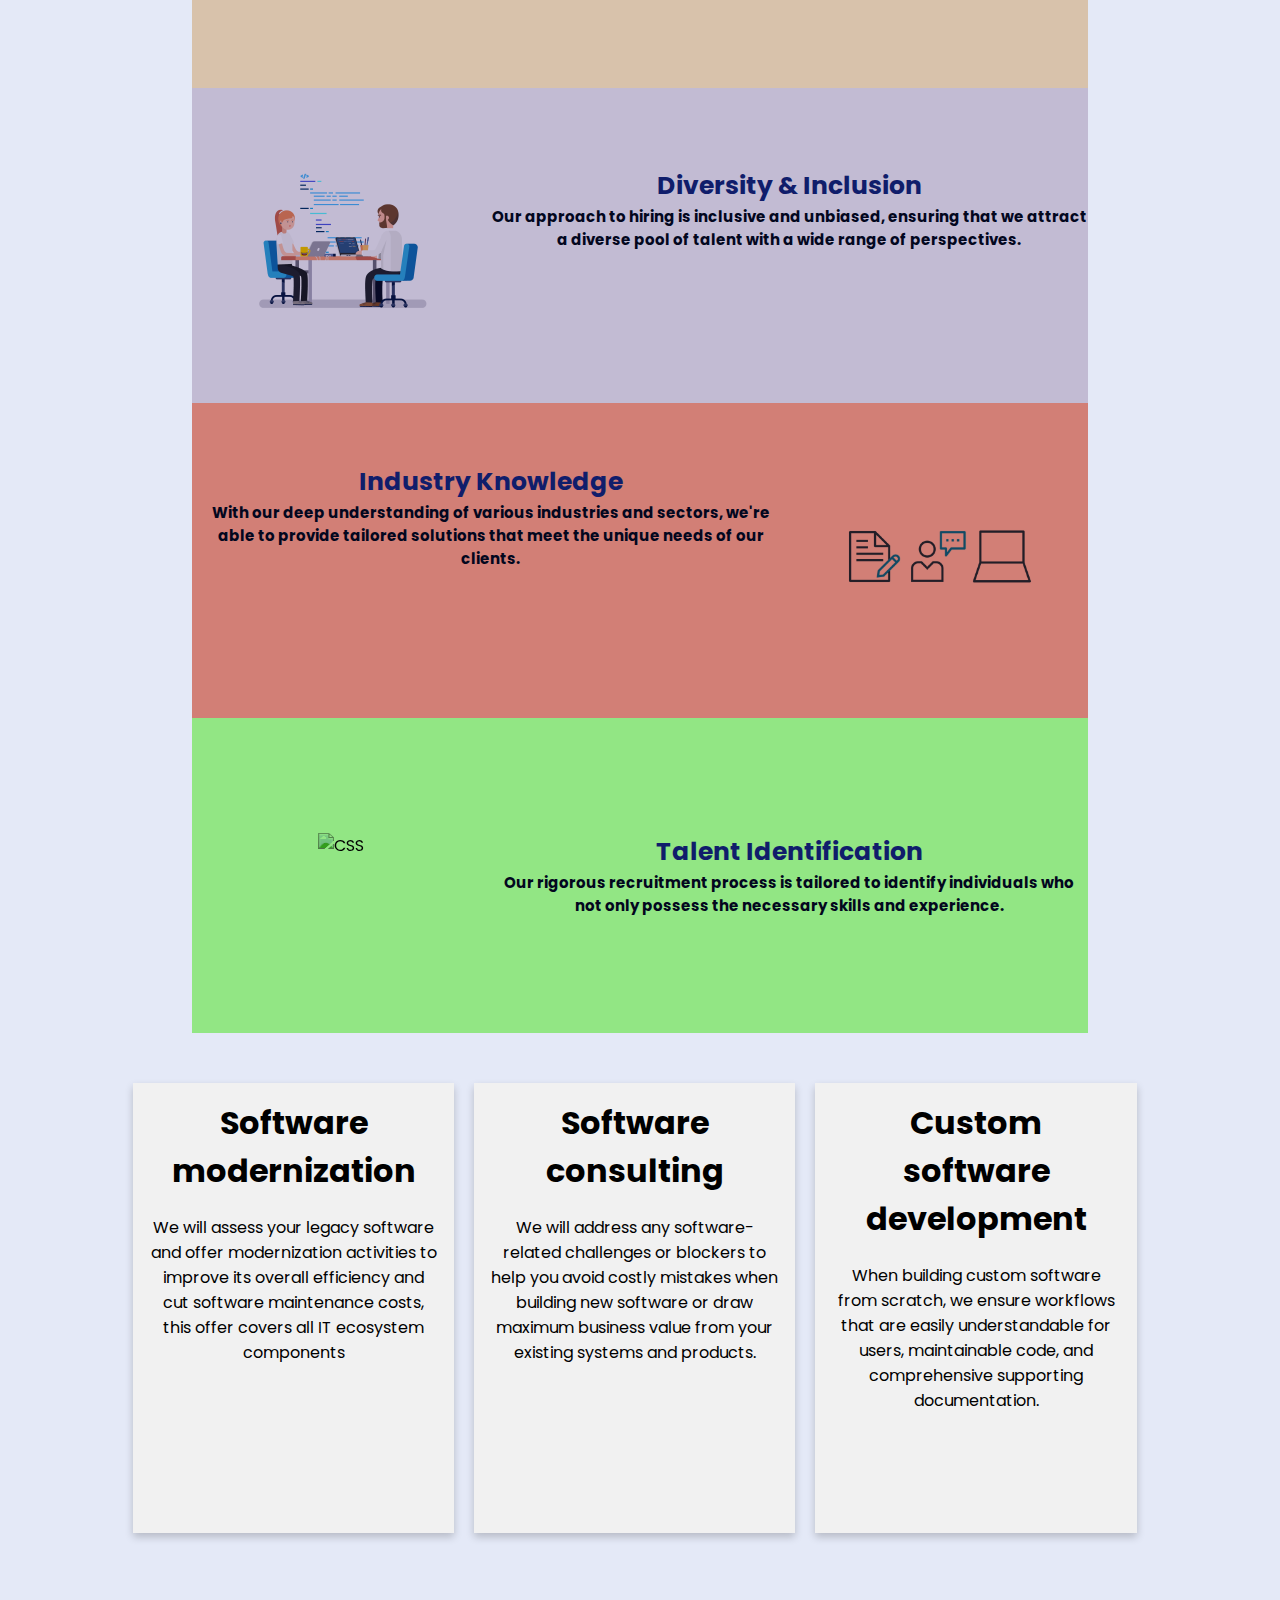
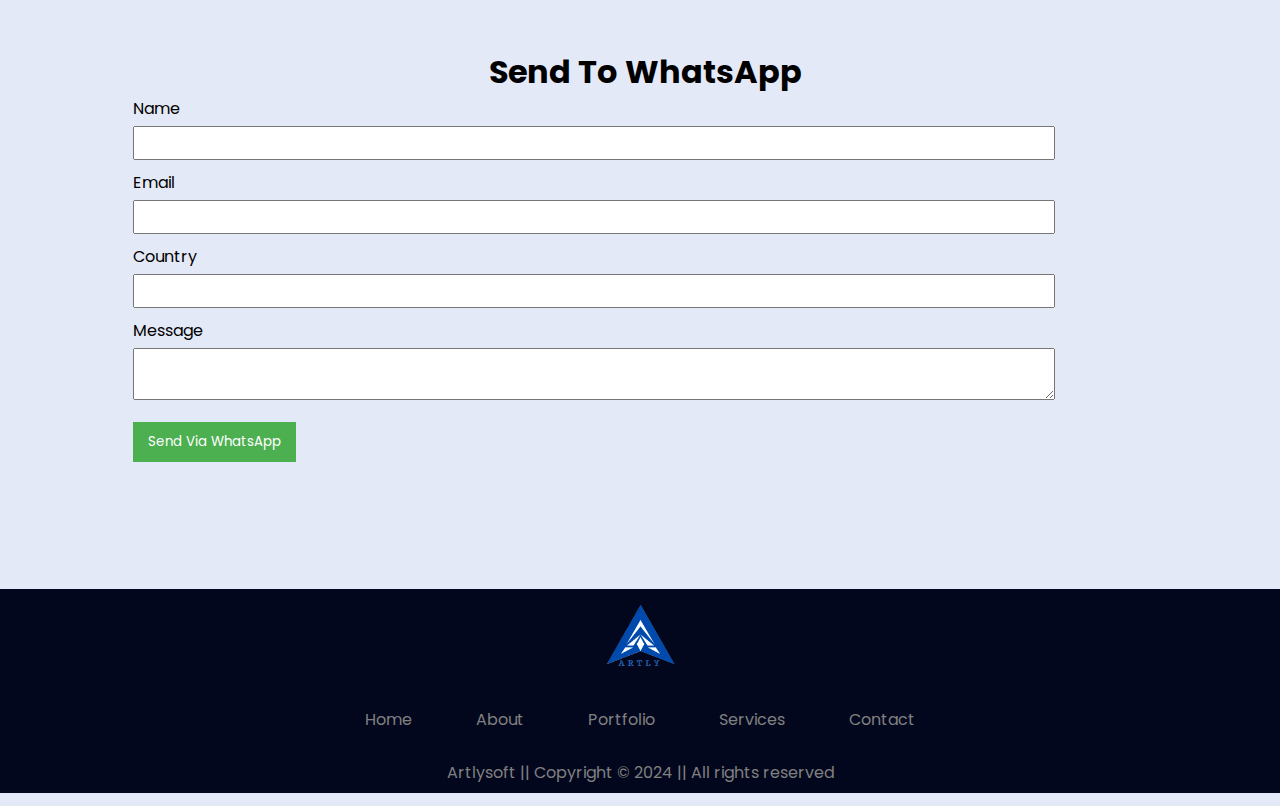
==== commit 81a4a731: "Feb 27, 2025, 4:17 PM" ====
--- a/Home/index.html
+++ b/Home/index.html
@@ -28,7 +28,7 @@
       <span class="logo navLogo"><a href="#"><img class="logoimg" src="ARTLY without bg.png" alt="logo"></a></span>
       <div class="menu">
         <div class="logo-toggle">
-          <span class="logo"><a href="#">Artlysoft</a></span>
+          <span class="logo"><a href="#"> Artlysoft </a></span>
           <i class='fa-solid fa-xmark siderbarClose'></i>
         </div>
         <ul class="nav-links">
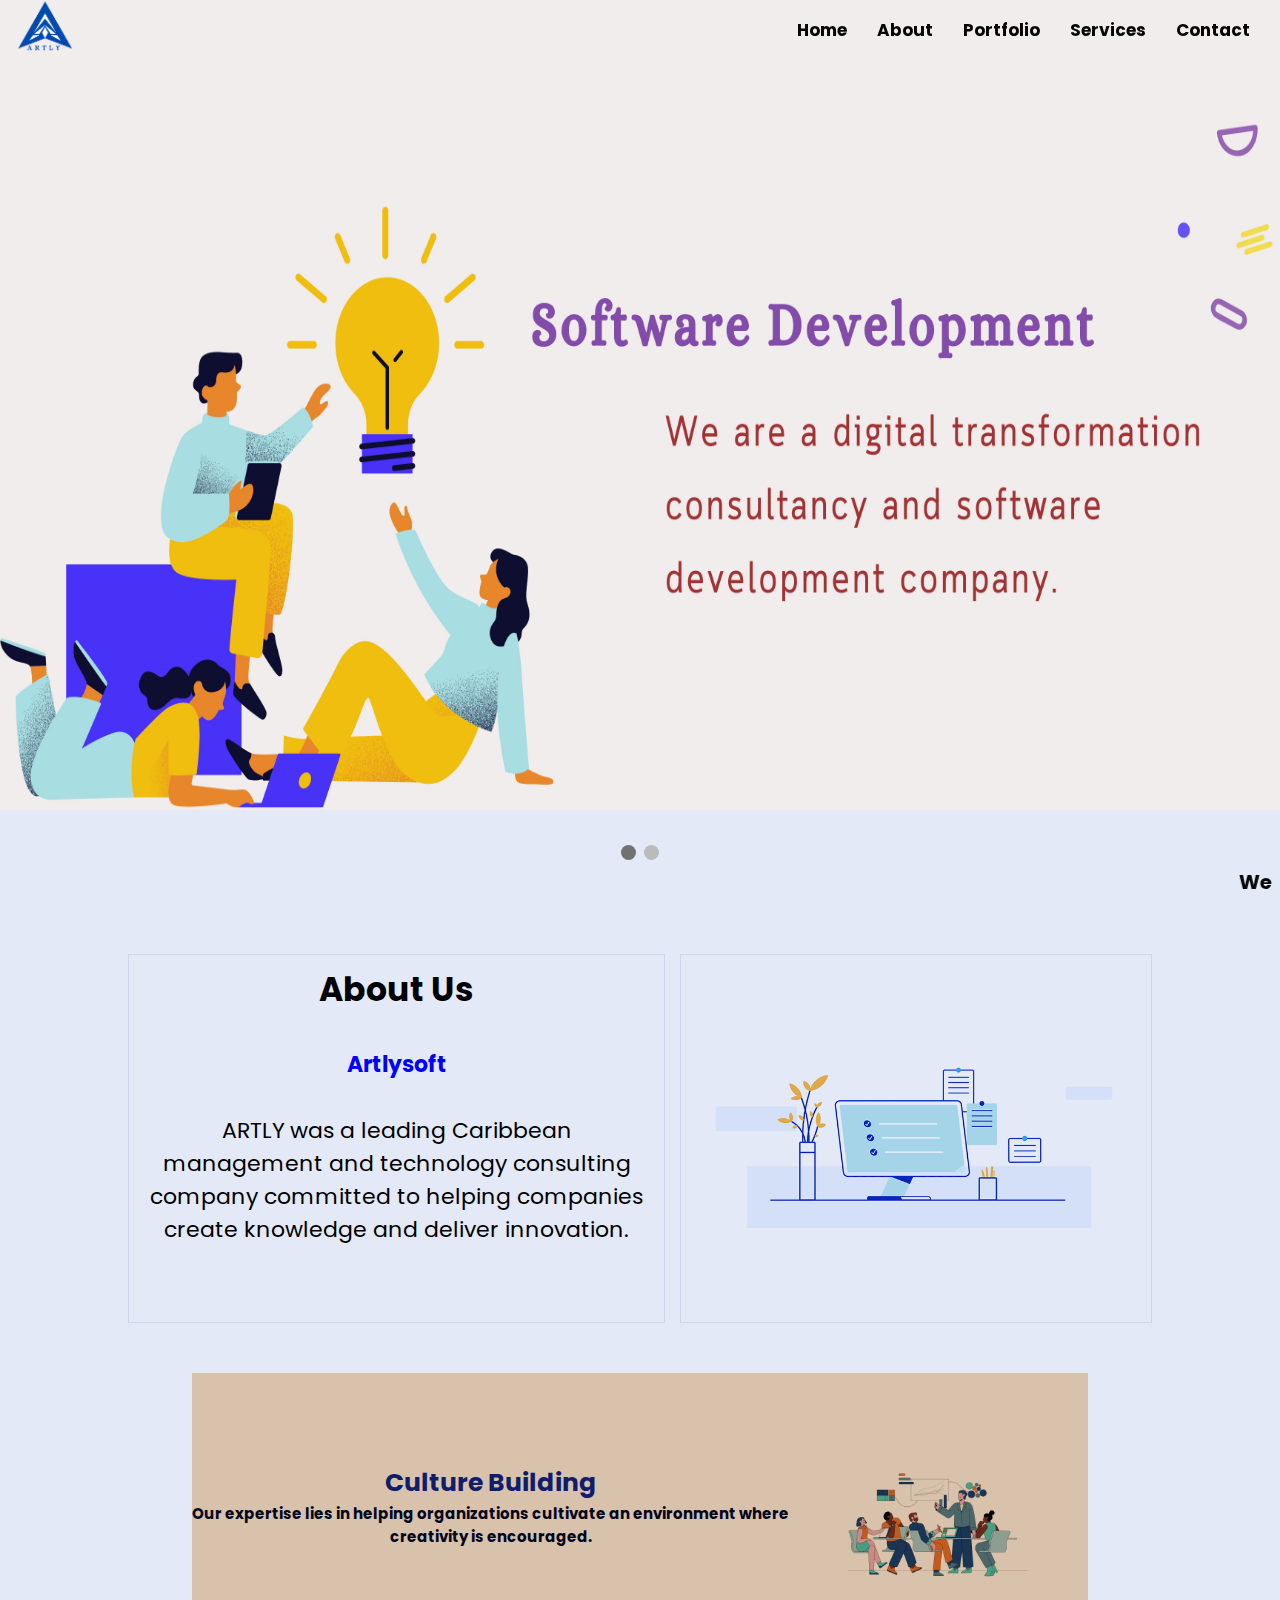
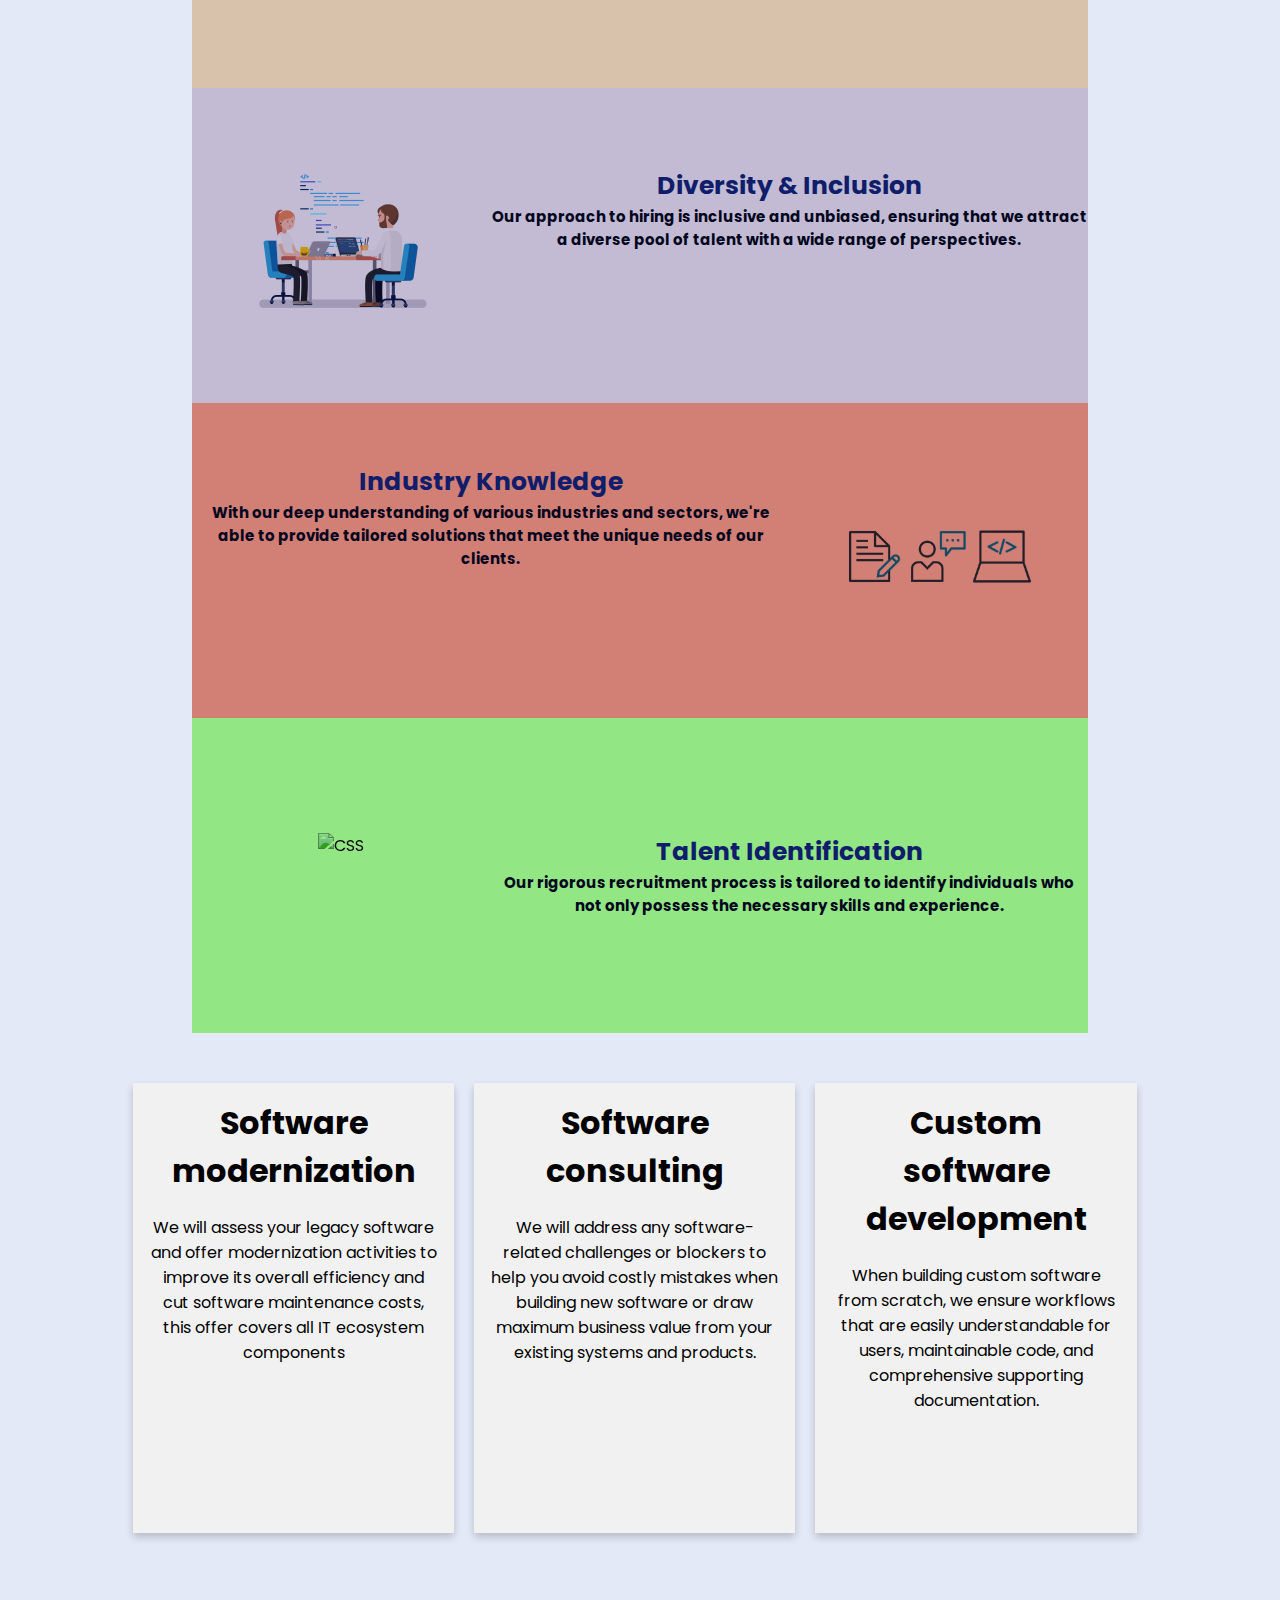
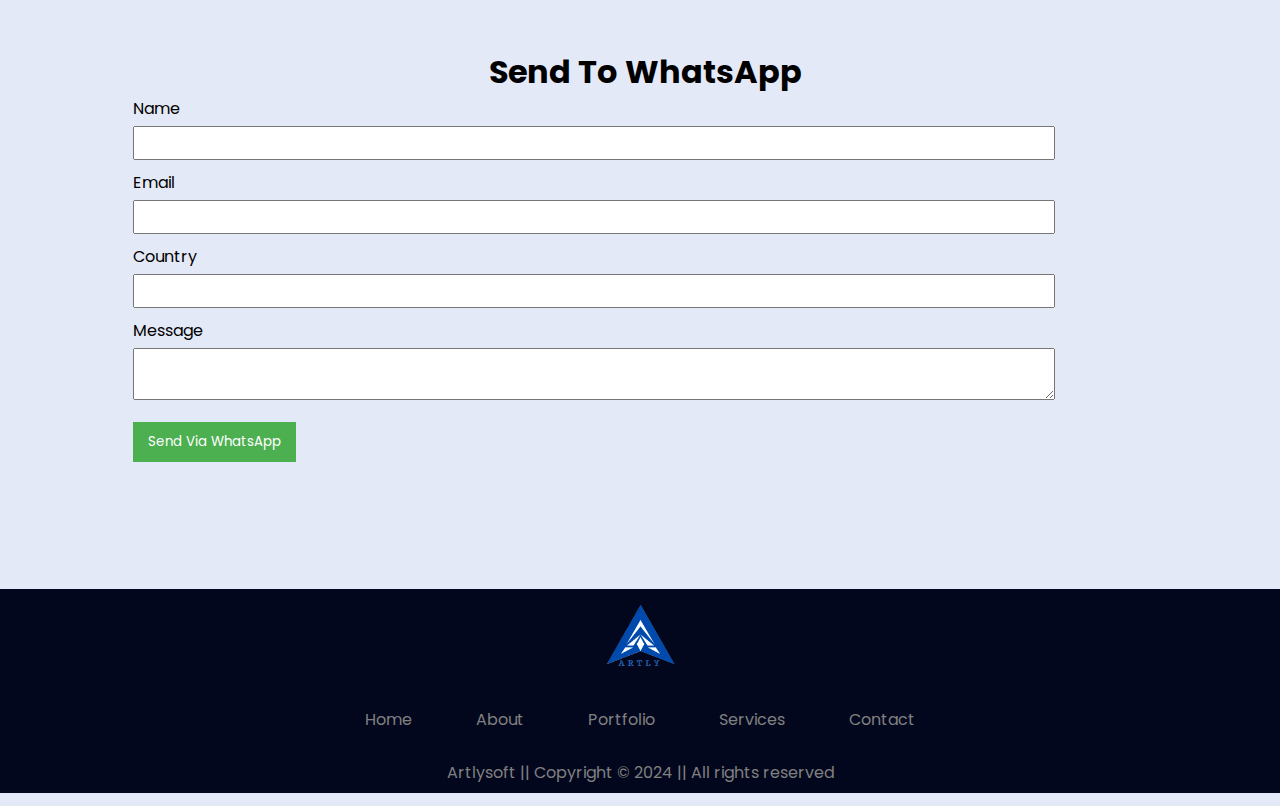
==== commit 049df1f7: "Feb 28, 2025, 8:20 PM" ====
--- a/Home/index.html
+++ b/Home/index.html
@@ -25,7 +25,7 @@
   <nav>
     <div class="nav-bar" id="myHeader">
       <i class='fa-solid fa-bars sidebarOpen'></i>
-      <span class="logo navLogo"><a href="#"><img class="logoimg" src="ARTLY without bg.png" alt="logo"></a></span>
+      <span class="logo navLogo"><a href="#"><img class="logoimg" src="ARTLY without bg.png" alt="logo"> </a></span>
       <div class="menu">
         <div class="logo-toggle">
           <span class="logo"><a href="#"> Artlysoft </a></span>
@@ -46,10 +46,10 @@
   <div class="content">
     <div class="slideshow-container">
       <div class="mySlides fade">
-        <img src="1.jpg" style="width:100%; height: 90vh;">
+        <img src="1.jpg" style="width:100%; height: 90vh; aspect-ratio: 16 / 9;">
       </div>
       <div class="mySlides fade">
-        <img src="2.jpg" style="width:100%; height: 90vh;">
+        <img src="2.jpg" style="width:100%; height: 90vh;  aspect-ratio: 16 / 9;">
       </div>
     </div>
     <br>
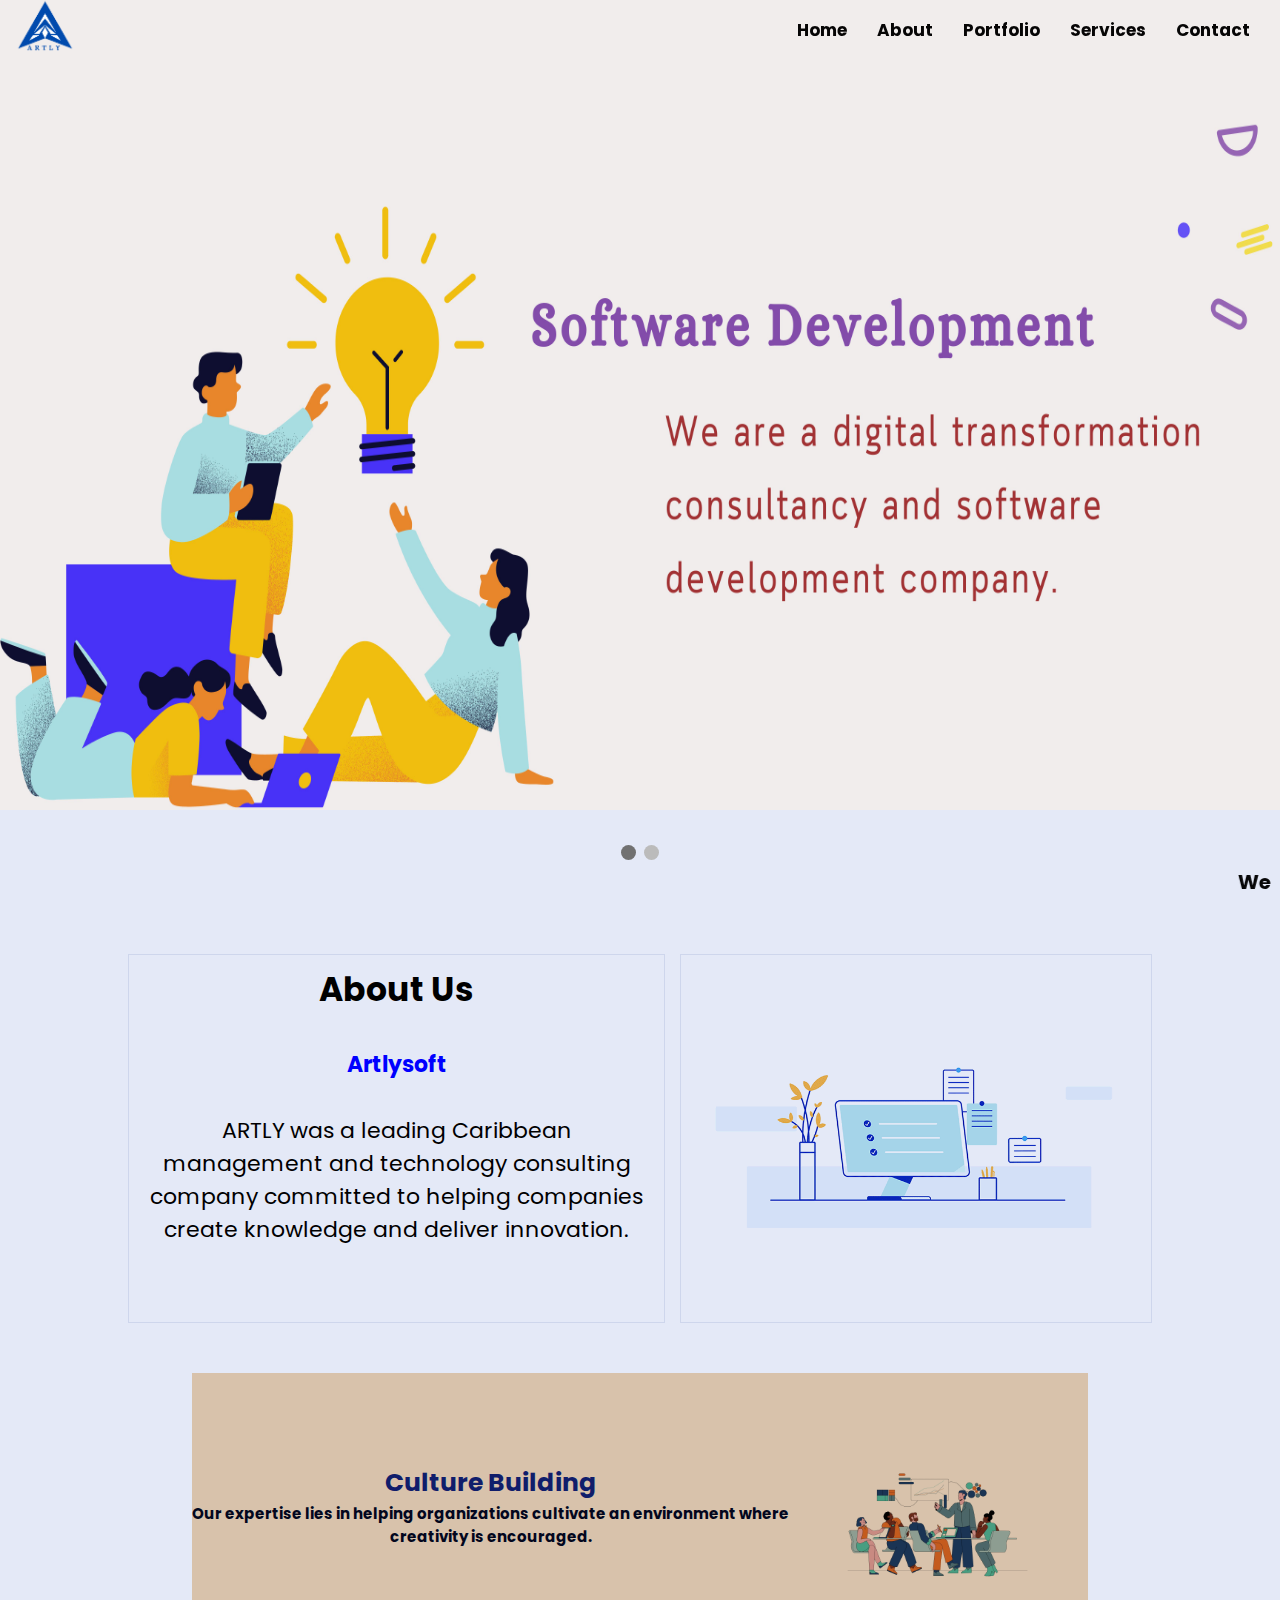
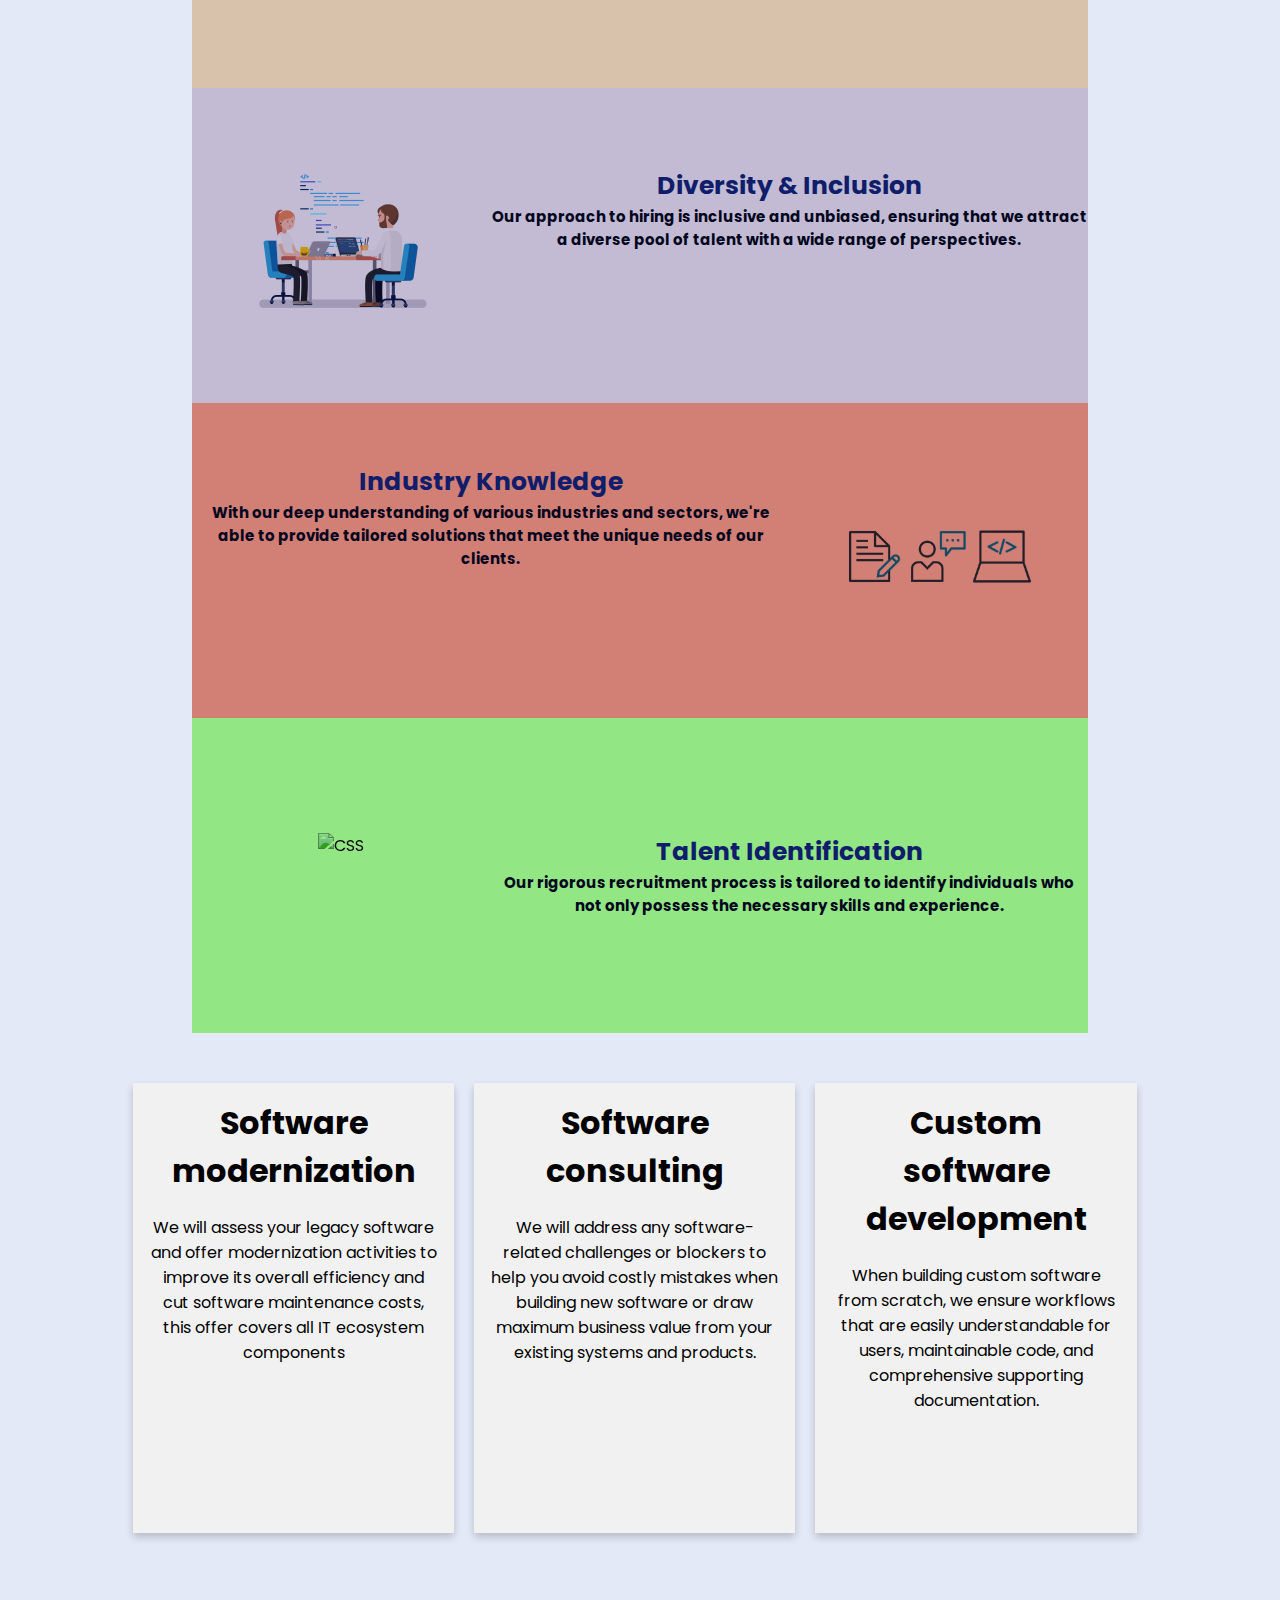
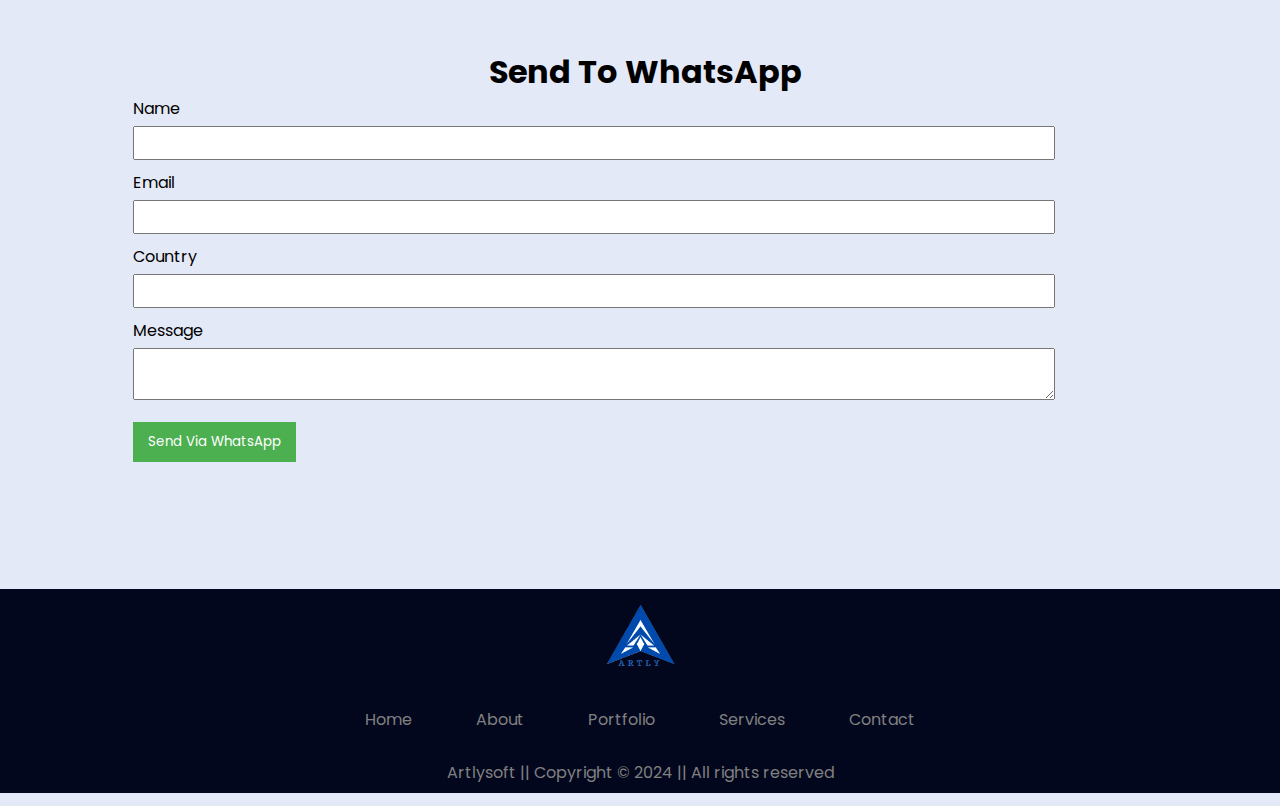
==== commit 90e91c33: "Mar 29, 2025, 8:27 PM" ====
--- a/Home/index.html
+++ b/Home/index.html
@@ -28,7 +28,7 @@
       <span class="logo navLogo"><a href="#"><img class="logoimg" src="ARTLY without bg.png" alt="logo"> </a></span>
       <div class="menu">
         <div class="logo-toggle">
-          <span class="logo"><a href="#"> Artlysoft </a></span>
+          <span class="logo"><a href="index.html"> Artlysoft </a></span>
           <i class='fa-solid fa-xmark siderbarClose'></i>
         </div>
         <ul class="nav-links">
@@ -225,7 +225,7 @@
     <footer>
       <div class="footer">
         <div class="row">
-          <a href="#"><img src="ARTLY without bg.png"></a>
+          <a href="index.html"><img src="ARTLY without bg.png"></a>
         </div>
         <div class="row">
           <ul>
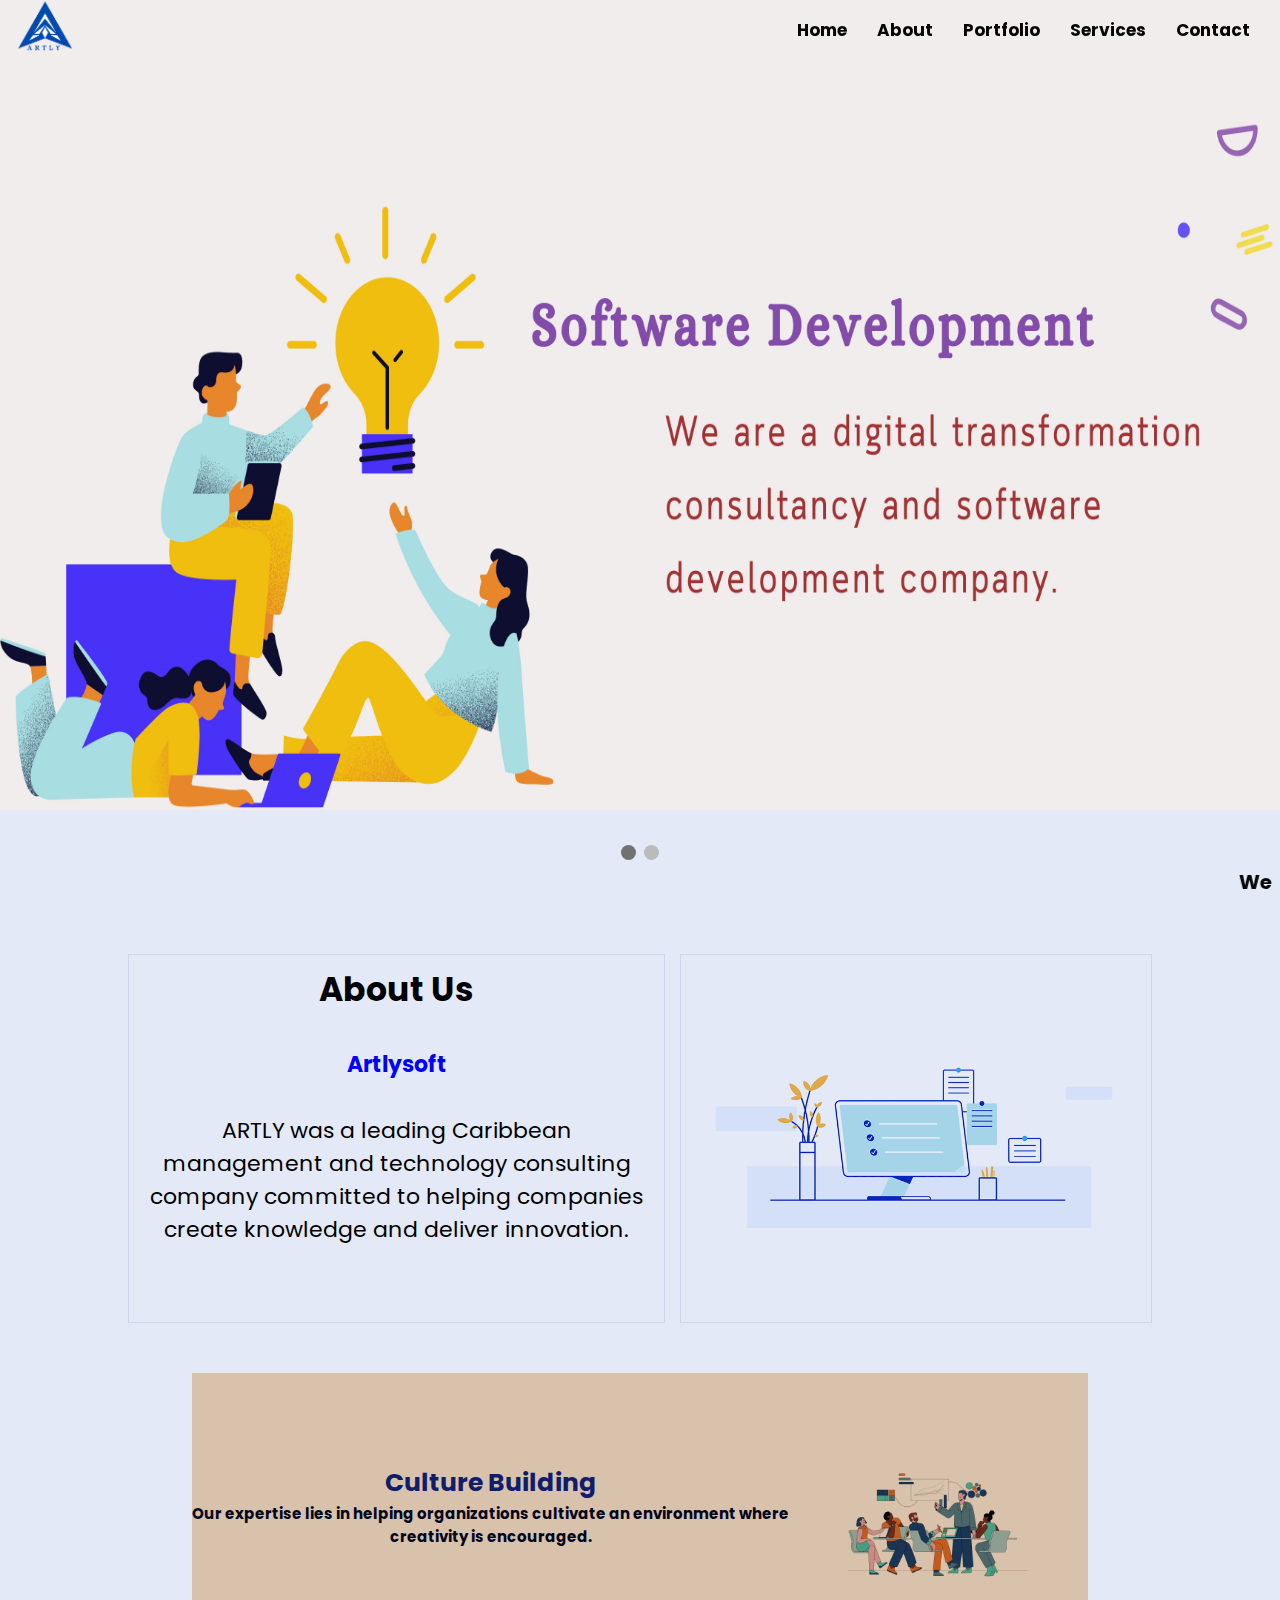
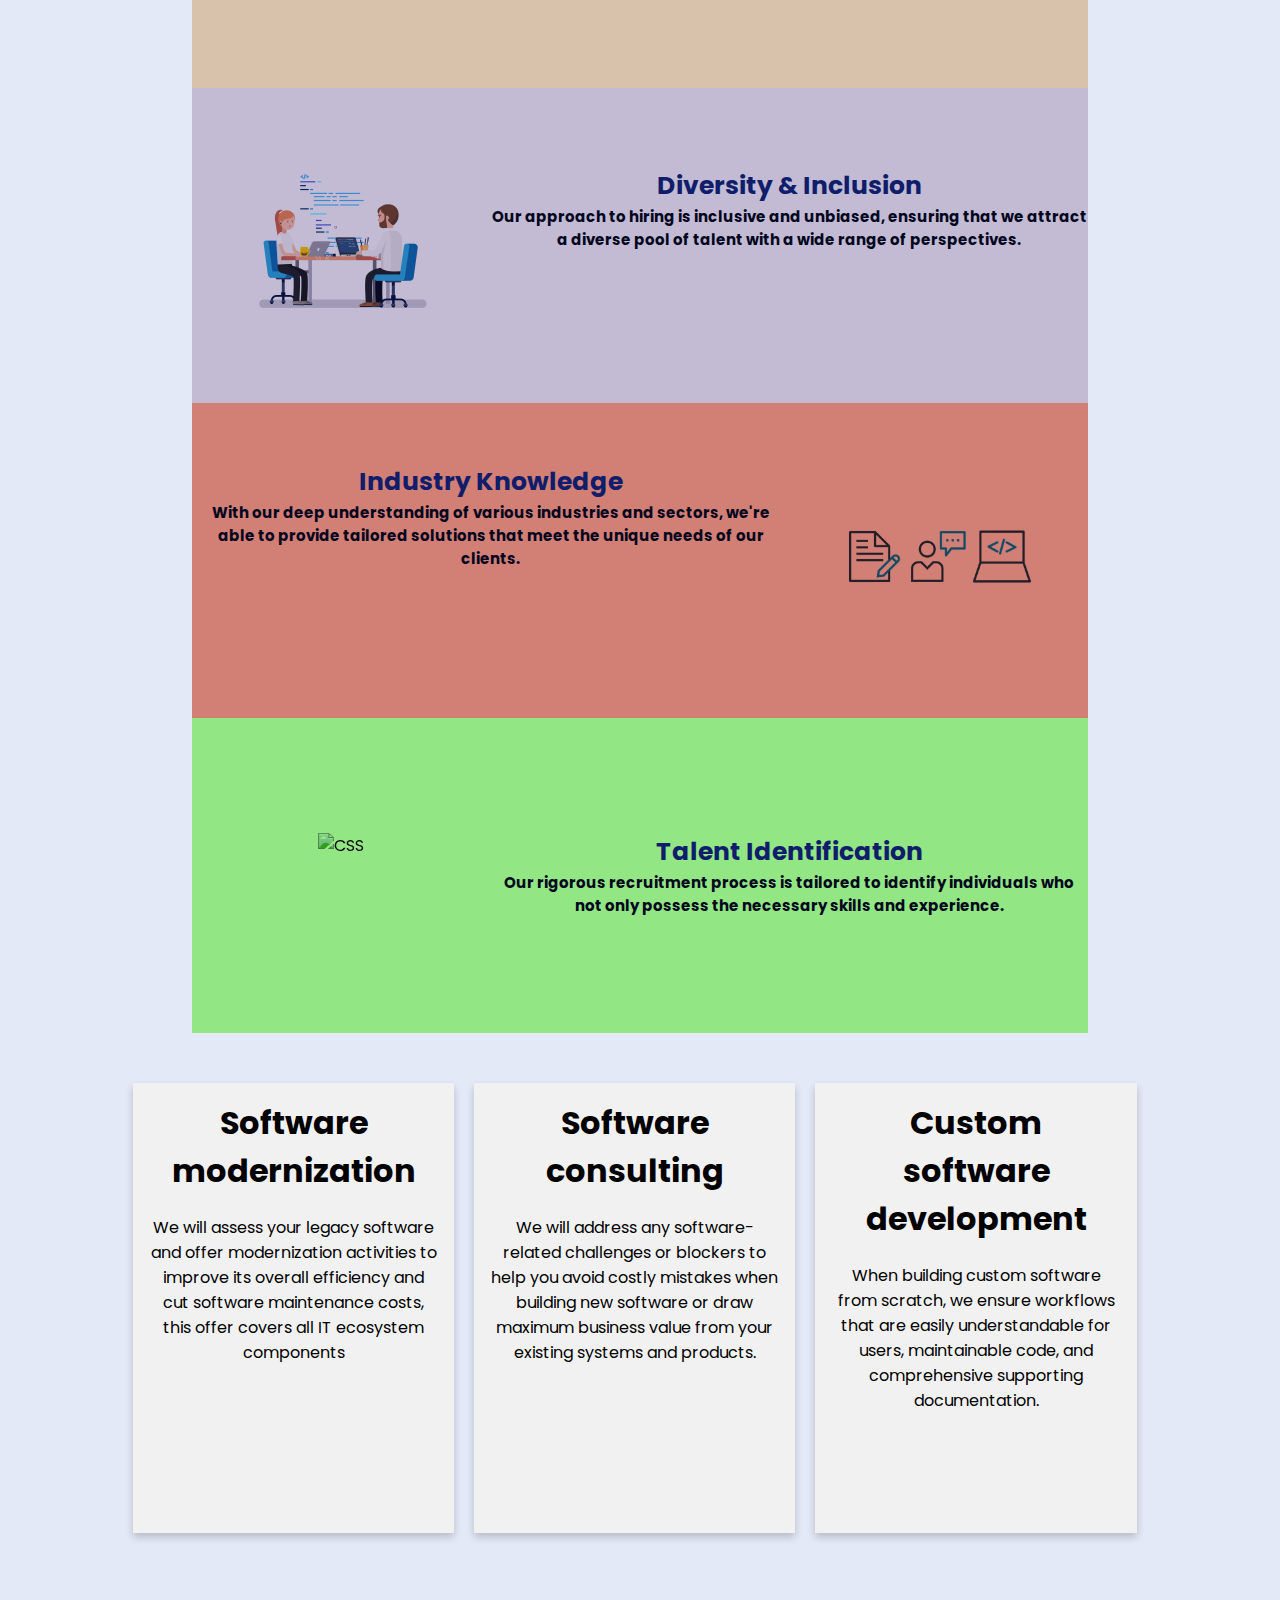
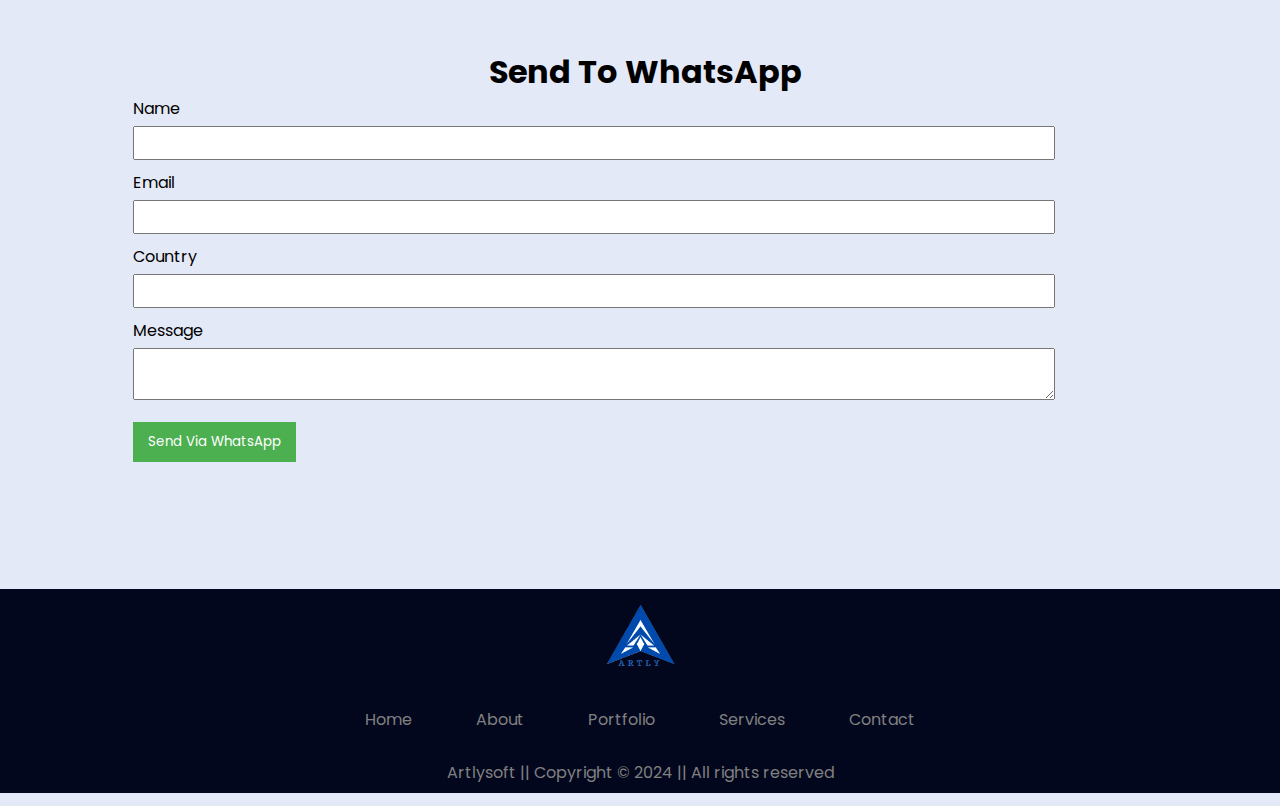
==== commit 785ae1e2: "Mar 29, 2025, 8:30 PM" ====
--- a/Home/index.html
+++ b/Home/index.html
@@ -25,7 +25,7 @@
   <nav>
     <div class="nav-bar" id="myHeader">
       <i class='fa-solid fa-bars sidebarOpen'></i>
-      <span class="logo navLogo"><a href="#"><img class="logoimg" src="ARTLY without bg.png" alt="logo"> </a></span>
+      <span class="logo navLogo"><a href="index.html"><img class="logoimg" src="ARTLY without bg.png" alt="logo"> </a></span>
       <div class="menu">
         <div class="logo-toggle">
           <span class="logo"><a href="index.html"> Artlysoft </a></span>
